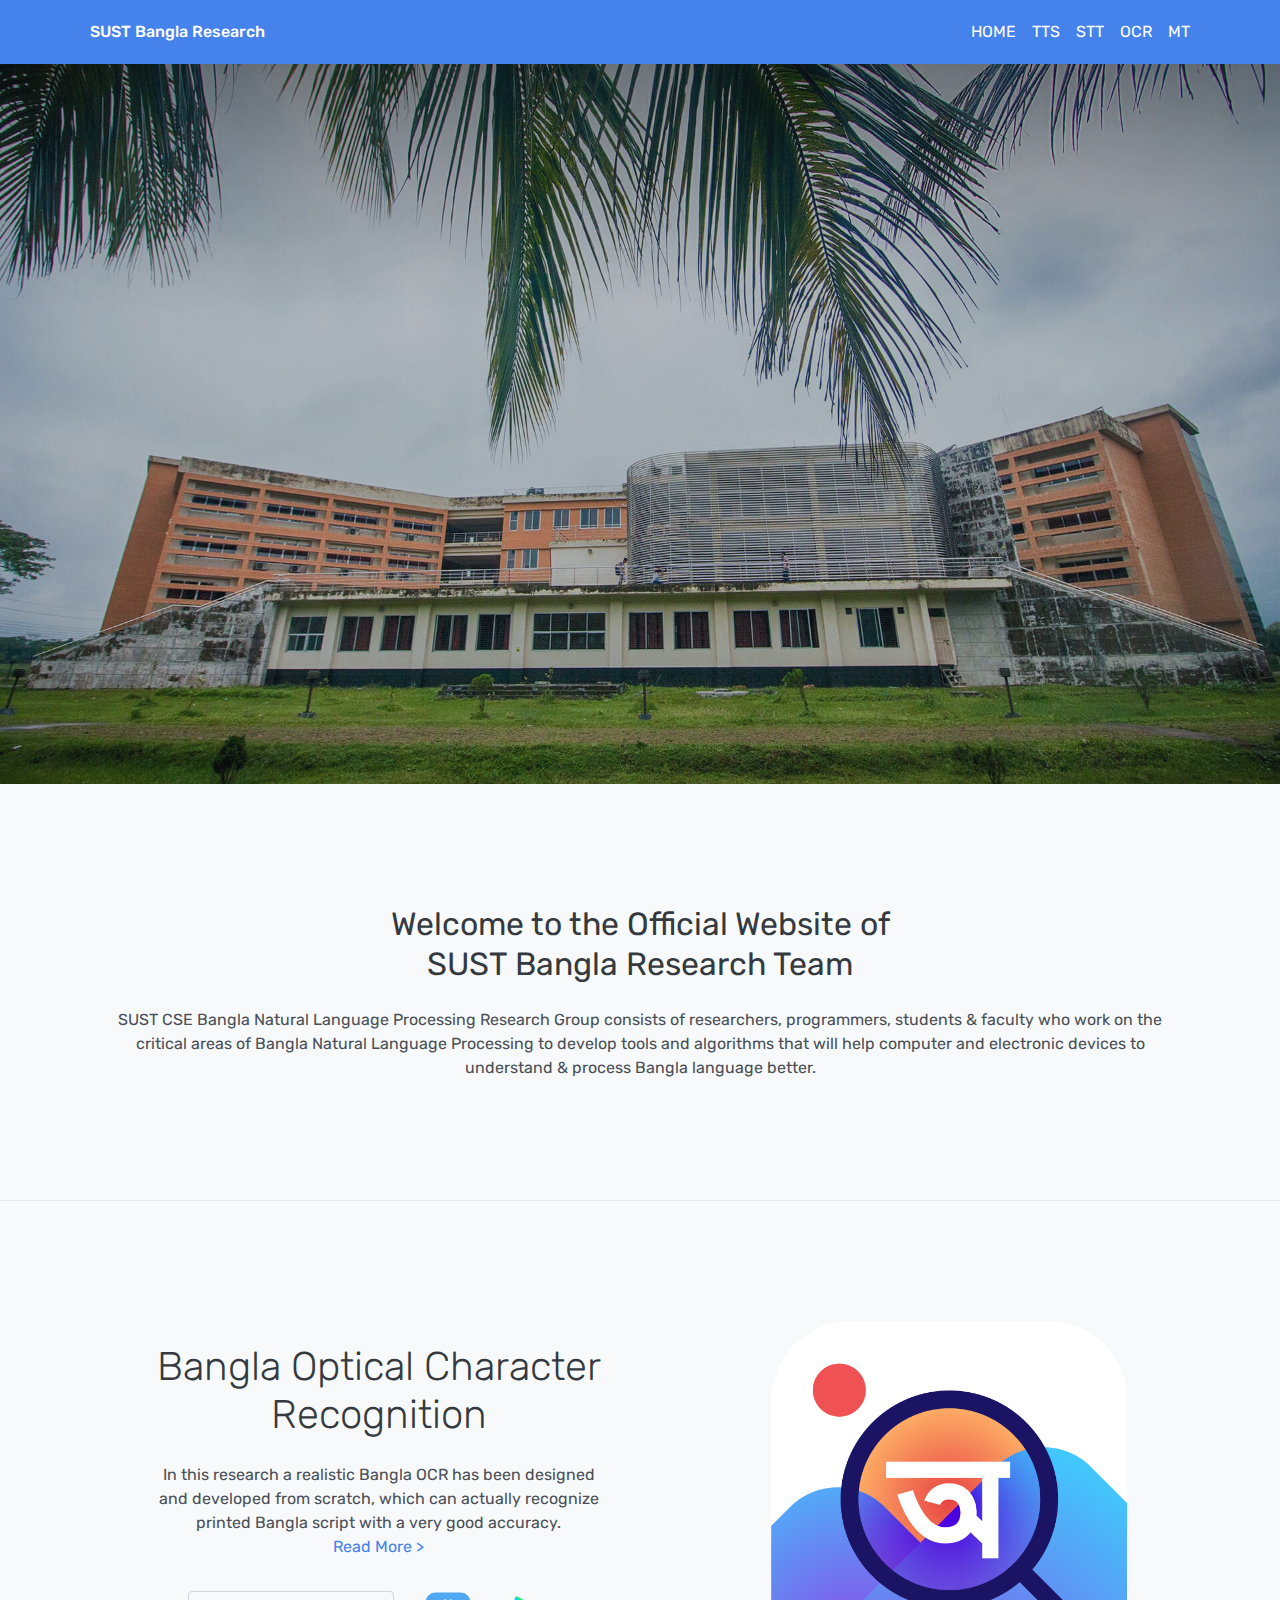
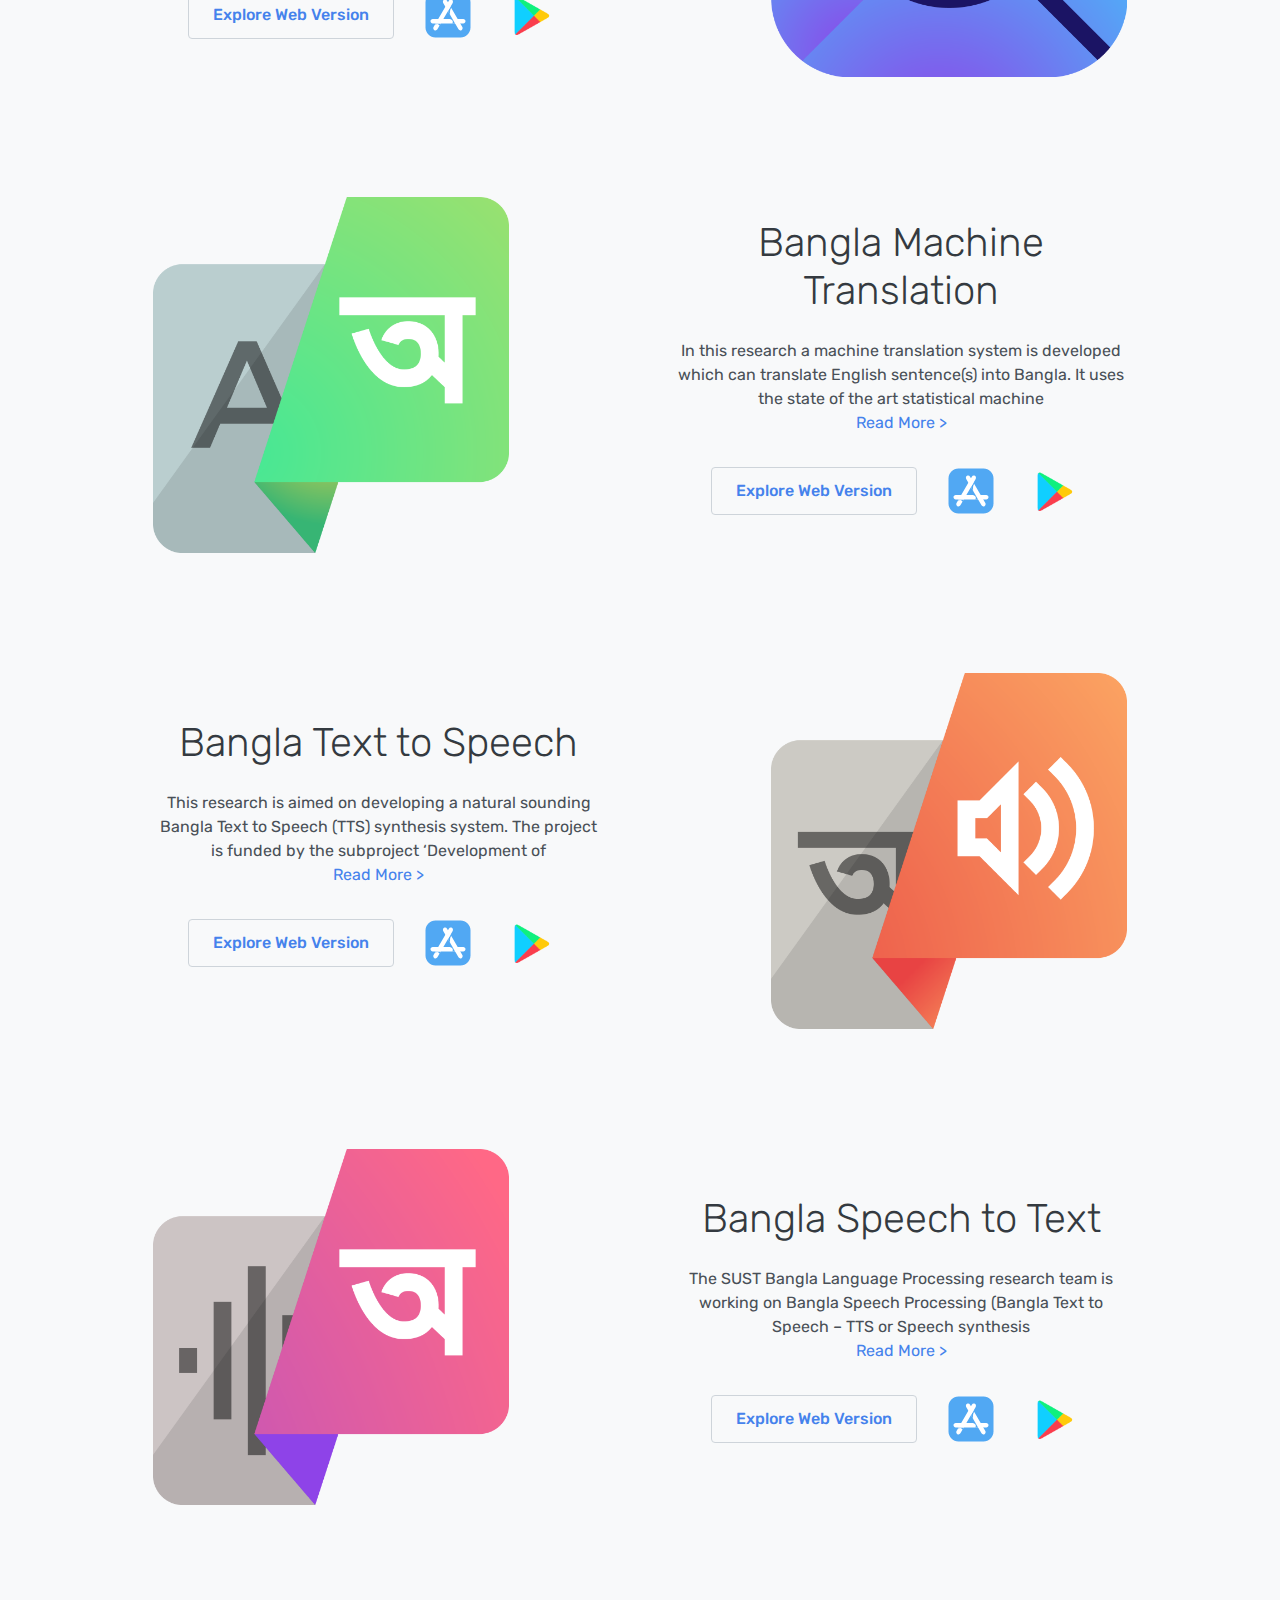
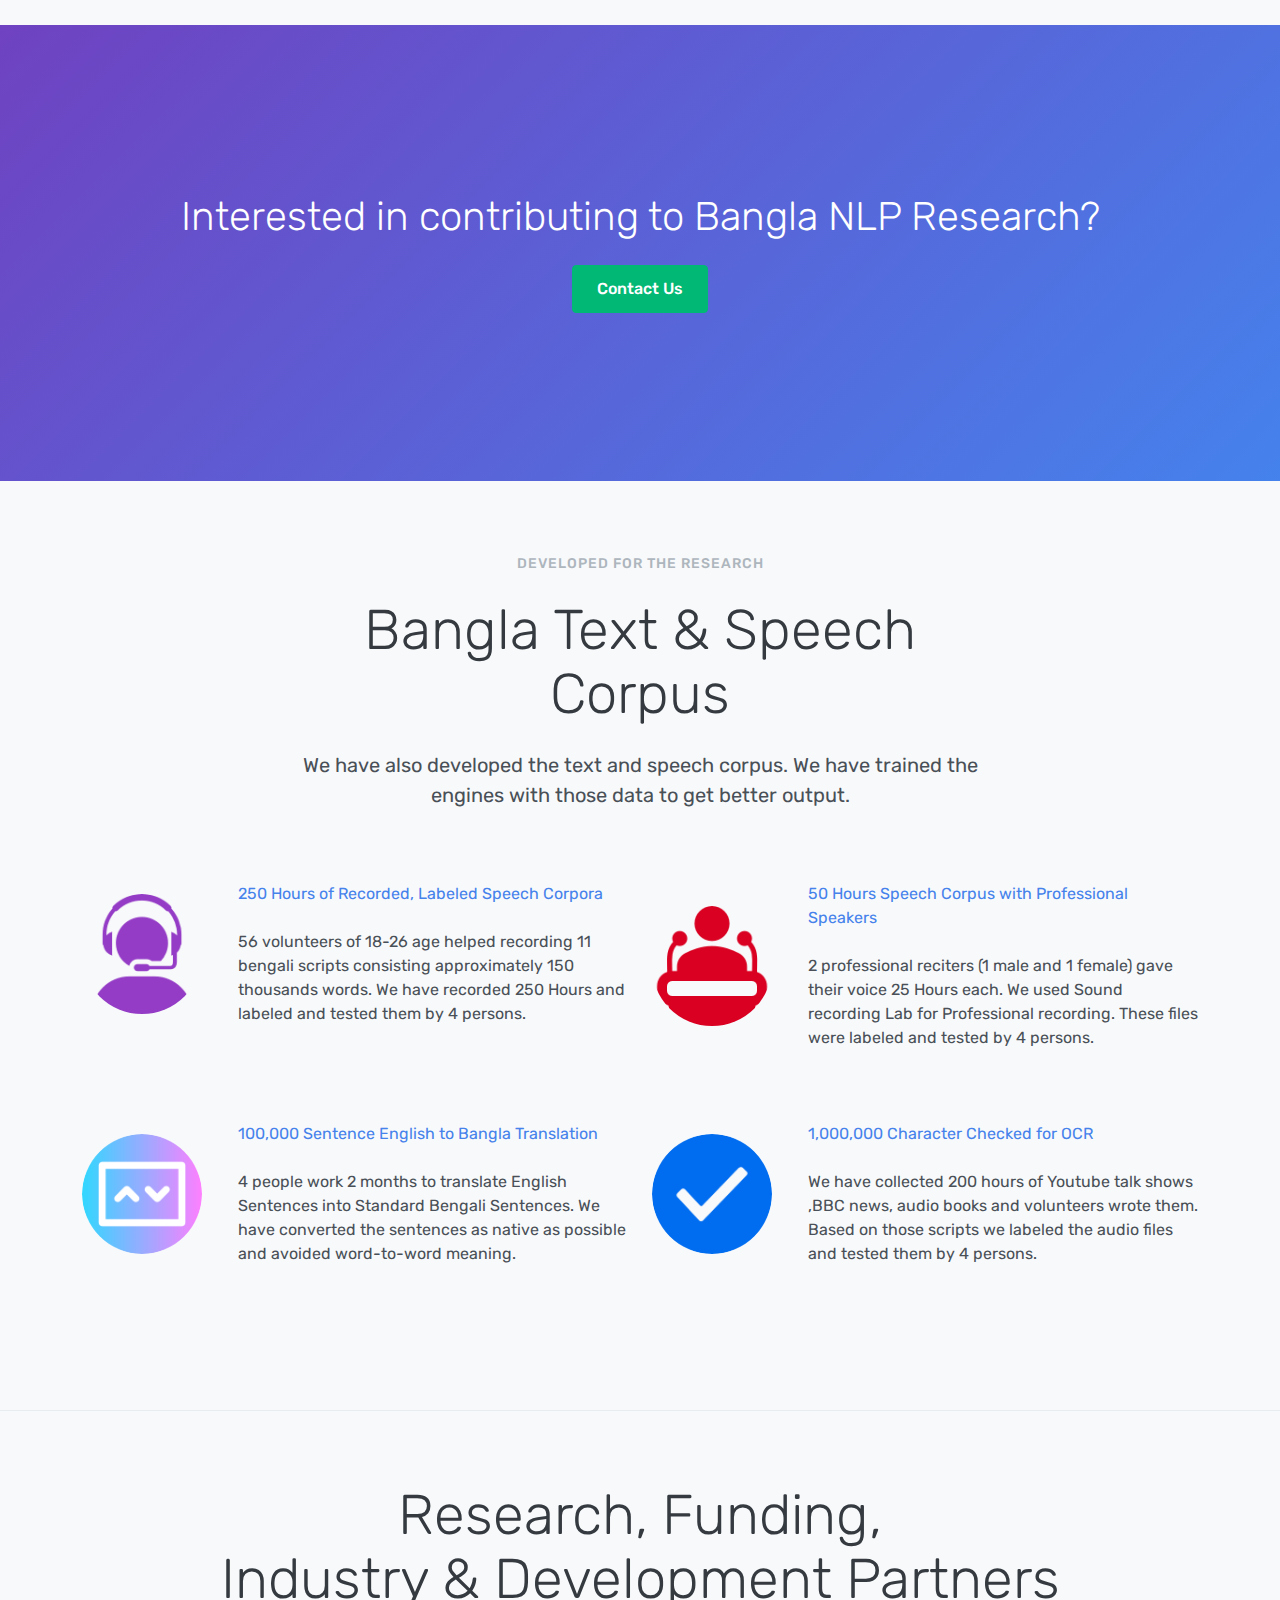
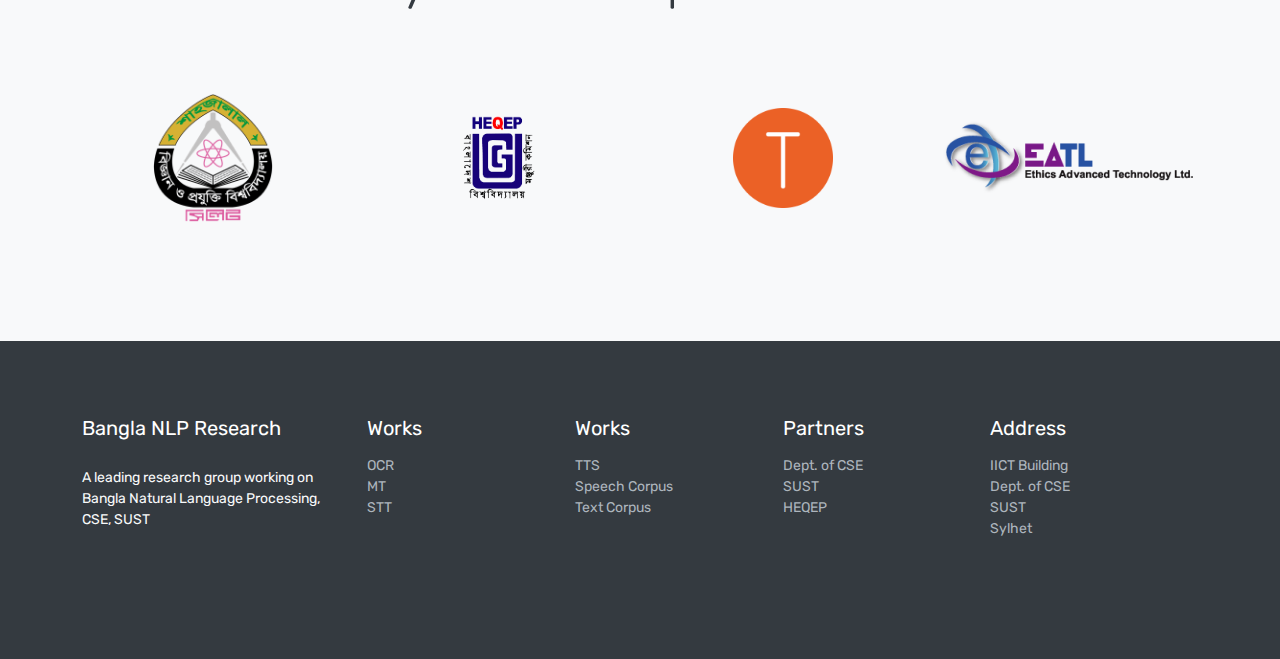
==== index.html @ 3639f6c9 "updated index" ====
<!doctype html>
<html lang="en">

    <head>
        <meta charset="utf-8">
        <title>SUST Bangla Research Team - Official Website</title>
        <meta name="viewport" content="width=device-width, initial-scale=1.0">
        <meta name="description" content="A robust suite of app and landing page templates by Medium Rare">
        <link href="https://fonts.googleapis.com/css?family=Rubik:300,400,400i,500" rel="stylesheet">
        <link href="assets/css/socicon.css" rel="stylesheet" type="text/css" media="all" />
        <link href="assets/css/entypo.css" rel="stylesheet" type="text/css" media="all" />
        <link href="assets/css/theme.css" rel="stylesheet" type="text/css" media="all" />
        <link rel="apple-touch-icon" sizes="180x180" href="/apple-touch-icon.png">
        <link rel="apple-touch-icon" sizes="180x180" href="assets/img/favicons/apple-touch-icon.png" />
		<link rel="icon" type="image/png" sizes="32x32" href="assets/img/favicons/favicon-32x32.png" />
		<link rel="icon" type="image/png" sizes="16x16" href="assets/img/favicons/favicon-16x16.png" />
		<link rel="shortcut icon" type="image/x-icon" href="assets/img/favicons/favicon.ico" />
		<link rel="manifest" href="assets/img/favicons/manifest.json" />

    </head>

    <body>

        <div class="nav-container">
            <div class="bg-blue navbar-dark" data-sticky="top">
                <div class="container">
                    <nav class="row navbar navbar-expand-lg align-items-center">
                        <div class="col-12 col-lg-auto order-lg-2 d-flex justify-content-between">
                            <!-- <a class="navbar-brand m-0" href="index.html">
                                <img alt="Wingman" src="assets/img/sust-logo-bangla-research.png" width="70px" />
                            </a> -->
                            <button class="navbar-toggler" type="button" data-toggle="collapse" data-target=".navbar-toggle" aria-controls="navbarNav" aria-expanded="false" aria-label="Toggle navigation">
                                <i class="icon-menu h4"></i>
                            </button>
                        </div>
                        <!--end of col-->
                        <div class="col-12 col-lg order-lg-1">
                            <div class="collapse navbar-collapse navbar-toggle">
                                <ul class="navbar-nav">
                                    <li class="nav-item">
                                        <a href="index.html" class="nav-link font-weight-bold">SUST Bangla Research</a>
                                    </li>
                                 
                            
                                </ul>
                            </div>
                        </div>
                        <!--end of col-->
                        <div class="col-12 col-lg order-lg-3">
                            <div class="collapse navbar-collapse navbar-toggle justify-content-end">

                                <ul class="navbar-nav">
                                    <li class="nav-item">
                                        <a href="#" class="nav-link">HOME</a>
                                    </li>
                                    <li class="nav-item">
                                        <a href="https://tts.sustbanglaresearch.org/" target="_blank" class="nav-link">TTS</a>
                                    </li>
                                    <li class="nav-item">
                                        <a href="http://cse.sust.edu:8000/demos/mob.html" target="_blank" class="nav-link">STT</a>
                                    </li>
                                    <li class="nav-item">
                                        <a href="https://ocr.sustbanglaresearch.org/" target="_blank" class="nav-link">OCR</a>
                                    </li>
                                    <li class="nav-item">
                                        <a href="https://mt.sustbanglaresearch.org/" target="_blank" class="nav-link">MT</a>
                                    </li>
                                </ul>

                            </div>
                        </div>
                        <!--end of col-->
                    </nav>
                    <!--end of row-->
                </div>
                <!--end of container-->
            </div>
        </div>
        <div class="main-container">
            <section class="height-80 bg-dark text-white">
                <img alt="Image" src="assets/img/ict building.jpeg" class="bg-image opacity-70" />
               <!--  <div class="container">
                    <div class="row justify-content-center">
                        <div class="col-12 col-md-8 col-lg-7 text-center">
                            <div class="video-play-icon" data-toggle="modal" data-target="#video-modal">
                                <i class="icon-controller-play"></i>
                            </div>
                            <h1 class="display-3">SUST BANGLA RESEARCH</h1>
                            <span class="lead">
                                A robust suite of styled components, powered by Bootstrap 4.  Take the design of your website or webapp up a notch.
                            </span>
                            <a href="#" class="btn btn-success btn-lg">Get started now</a>
                        </div>
                        <!--end of col-->
                    </div>
                    <!--end of row-->
                </div>
                <!--end of container-->
            </section>
            <!--end of section-->



<section class="space-lg">
            <div class="container">
                    <!--ul class="feature-list feature-list-lg">
                        <li class="row justify-content-around align-items-center">
                            <div class="col-9 col-md-6 col-lg-5">
                                <img alt="Image" src="assets/img/graphic-woman-writing.svg" class="img-fluid rounded" />
                            <--/div>
                            <!--end of col-->
                            <div class="col-12 text-center">
                                <h3 class="h2">Welcome to the Official Website of <br> SUST Bangla Research Team</h3>
                                <p>
                                    SUST CSE Bangla Natural Language Processing Research Group consists of researchers, programmers, students &amp; faculty who work on the critical areas of Bangla Natural Language Processing to develop tools and algorithms that will help computer and electronic devices to understand &amp; process Bangla language better.
                                </p>
                                
                            </div>
                            <!--end of col-->
                        </li>
                    </ul>
</section>
<!--end of section-->


            <section class="space-lg">
                <div class="container">
                    <ul class="feature-list feature-list-xlg">
                        <li class="row align-items-center justify-content-around">
                            <div class="col-12 col-md-4 order-md-2">
                                <img alt="Image" class="img-fluid rounded" src="assets/img/For_Android-1.png"/>
                            </div>
                            <!--end of col-->
                            <div class="col-12 col-md-6 col-lg-5 text-lg-center order-md-1">
                                <h3 class="h1">Bangla Optical Character Recognition</h3>
                                <p>
                                	In this research a realistic Bangla OCR has been designed and developed from scratch, which can
                                    actually recognize printed Bangla script with a very good accuracy. <br>
                                    <a href="./OCR.html">Read More > </a>
                                </p>
                                <ul class="list-inline">
                                    <li class="list-inline-item">
                                        <a href="https://ocr.sustbanglaresearch.org/" target="_blank" class="btn btn-outline-primary btn-lg">Explore Web Version</a>
                                    </li>
                                    <li class="list-inline-item">
                                        <a href="https://itunes.apple.com/us/app/sulikhon-ocr-app-for-bangla/id1450084434" target="_blank"><img alt="Image" src="assets/img/svg-apple-store-a-icon-1.svg" width="50px"/></a>
                                    </li>
                                    <li class="list-inline-item">
                                        <a href="https://play.google.com/store/apps/details?id=com.technext.ocr" target="_blank"><img alt="Image" src="assets/img/google-play- icon.png" width="80px"/></a>
                                    </li>
                                </ul>
                            </div>
                            <!--end of col-->
                        </li>
                        <!--end of row-->

                        <li class="row align-items-center justify-content-around">
                            <div class="col-12 col-md-4 order-1">
                                <img alt="Image" class="img-fluid rounded" src="assets/img/For_Android_iOS-2.png"/>
                            </div>
                            <!--end of col-->
                            <div class="col-12 col-md-6 col-lg-5 text-lg-center order-2">
                                <!-- <i class="icon-images text-red display-3"></i> -->
                                <h3 class="h1">Bangla Machine Translation</h3>
                                <p>
                                  In this research a machine translation system is developed which can
                                  translate English sentence(s) into Bangla. It uses the state of the art statistical machine <br> <a href="./MT.html">Read More > </a>
                                </p>
                                <ul class="list-inline">
                                    <li class="list-inline-item">
                                        <a href="https://mt.sustbanglaresearch.org/" target="_blank" class="btn btn-outline-primary btn-lg">Explore Web Version</a>
                                    </li>
                                    <li class="list-inline-item">
                                        <a href="https://itunes.apple.com/us/app/suvashantor-bangla-translation/id1450198638" target="_blank"><img alt="Image" src="assets/img/svg-apple-store-a-icon-1.svg" width="50px"/></a>
                                    </li>
                                    <li class="list-inline-item">
                                        <a href="https://play.google.com/store/apps/details?id=com.technext.mt" target="_blank"><img alt="Image" src="assets/img/google-play- icon.png" width="80px"/></a>
                                    </li>
                                </ul>
                            </div>
                            <!--end of col-->
                        </li>
                        <!--end of row-->

                        <li class="row align-items-center justify-content-around">
                            <div class="col-12 col-md-4 order-md-2">
                                <img alt="Image" class="img-fluid rounded" src="assets/img/For_Android_iOS-4.png"/>
                            </div>
                            <!--end of col-->
                            <div class="col-12 col-md-6 col-lg-5 text-lg-center order-md-1">
                                <!-- <i class="icon-drop text-purple display-3"></i> -->
                                <h3 class="h1">Bangla Text to Speech</h3>
                                <p>
                                	This research is aimed on developing a natural sounding Bangla Text to Speech (TTS) synthesis system. The project is funded by the subproject ‘Development of  <br> 
                                	<a href="./TTS.html">Read More > </a>
                                <ul class="list-inline">
                                    <li class="list-inline-item">
                                        <a href="https://tts.sustbanglaresearch.org/" target="_blank" class="btn btn-outline-primary btn-lg">Explore Web Version</a>
                                    </li>
                                    <li class="list-inline-item">    
                                        <a href="https://itunes.apple.com/us/app/subochon-bangla-text-to-speech/id1450204760" target="_blank"><img alt="Image" src="assets/img/svg-apple-store-a-icon-1.svg" width="50px"/></a>
                                    </li>
                                    <li class="list-inline-item">
                                        <a href="https://play.google.com/store/apps/details?id=com.technext.tts" target="_blank"><img alt="Image" src="assets/img/google-play- icon.png" width="80px"/></a>
                                    </li>
                                </ul>
                            </div>
                            <!--end of col-->
                        </li>
                        <!--end of row-->
                        
                        <li class="row align-items-center justify-content-around">
                            <div class="col-12 col-md-4 order-1">
                                <img alt="Image" class="img-fluid rounded" src="assets/img/For_Android_iOS-3.png"/>
                            </div>
                            <!--end of col-->
                            <div class="col-12 col-md-6 col-lg-5 text-lg-center order-2">
                               <!--  <i class="icon-images text-red display-3"></i> -->
                                <h3 class="h1">Bangla Speech to Text</h3>
                                <p>
                                	The SUST Bangla Language Processing research team is working on Bangla Speech Processing (Bangla
                                	Text to Speech – TTS or Speech synthesis <br> 
                                	<a href="./STT.html">Read More > </a>
                                
                                <ul class="list-inline">
                                    <li class="list-inline-item">
                                        <a href="http://cse.sust.edu:8000/demos/mob.html" target="_blank" class="btn btn-outline-primary btn-lg">Explore Web Version</a>
                                    </li>
                                    <li class="list-inline-item">
                                        <a href="#" target="_blank"><img alt="Image" src="assets/img/svg-apple-store-a-icon-1.svg" width="50px"/></a>
                                    </li>
                                    <li class="list-inline-item">
                                        <a href="#" target="_blank"><img alt="Image" src="assets/img/google-play- icon.png" width="80px"/></a>
                                    </li>
                                </ul>
                            </div>
                            <!--end of col-->
                        </li>
                        <!--end of row-->
                    </ul>
                </div>
                <!--end of container-->
            </section>
            <!--end of section-->
            <section class="space-xlg bg-gradient text-white">
                <div class="container">
                    <div class="row text-center">
                        <div class="col">
                            <h3 class="h1">Interested in contributing to Bangla NLP Research?</h3>
                            <a href="https://themes.getbootstrap.com/product/wingman-landing-page-app-template" target="_blank" class="btn btn-lg btn-success">Contact Us</a>
                        </div>
                        <!--end of col-->
                    </div>
                    <!--end of row-->
                </div>
                <!--end of container-->
            </section>
            <!--end of section-->
            <section>
                <div class="container">
                    <div class="row justify-content-center text-center section-intro">
                        <div class="col-12 col-md-9 col-lg-8">
                            <span class="title-decorative">Developed for the research</span>
                            <h2 class="display-4">Bangla Text &amp; Speech Corpus</h2>
                            <span class="lead">We have also developed the text and speech corpus.  We have trained the engines with those data to get better output.</span>

                        </div>
                        <!--end of col-->
                    </div>
                    <!--end of row-->
                    <ul class="row feature-list feature-list-lg">
                        <li class="col-12 col-md-6">
                            <div class="media align-items-center">
                                <a href="#">
                                    <img alt="Image" class="avatar avatar-lg mr-4" src="assets/img/support.png"/>
                                </a>
                                <div class="media-body">
                                    <a href="#">250 Hours of Recorded, Labeled Speech Corpora</a>
                                    <p class="mt-3">
                                        56 volunteers of 18-26 age helped recording 11 bengali scripts consisting approximately 150 thousands words. We have recorded 250 Hours and labeled and tested them by 4 persons.
                                    </p>
                                </div>
                            </div>
                        </li>
                        <!--end of col-->
                        <li class="col-12 col-md-6">
                            <div class="media align-items-center">
                                <a href="#">
                                    <img alt="Image" class="avatar avatar-lg mr-4" src="assets/img/lecture.png"/>
                                </a>
                                <div class="media-body">
                                    <a href="#">50 Hours Speech Corpus with Professional Speakers </a>
                                    <p class="mt-3">
                                        2 professional reciters (1 male and 1 female) gave their voice 25 Hours each. We used Sound recording Lab for Professional recording. These files were labeled and tested by 4 persons.
                                    </p>
                                </div>
                            </div>
                        </li>
                        <!--end of col-->
                        <li class="col-12 col-md-6">
                            <div class="media align-items-center">
                                <a href="#">
                                    <img alt="Image" class="avatar avatar-lg mr-4" src="assets/img/translation.png"/>
                                </a>
                                <div class="media-body">
                                    <a href="#">100,000 Sentence English to Bangla Translation</a>
                                    <p class="mt-3">
                                        4 people work 2 months to translate English Sentences into Standard Bengali Sentences. We have converted the sentences as native as possible and avoided word-to-word meaning.
                                    </p>
                                </div>
                            </div>
                        </li>
                        <!--end of col-->
                        <li class="col-12 col-md-6">
                            <div class="media align-items-center">
                                <a href="#">
                                    <img alt="Image" class="avatar avatar-lg mr-4" src="assets/img/checked.png"/>
                                </a>
                                <div class="media-body">
                                    <a href="#">1,000,000 Character Checked for OCR</a>
                                    <p class="mt-3">
                                        We have collected 200 hours of Youtube talk shows ,BBC news, audio books and volunteers wrote them. Based on those scripts we labeled the audio files and tested them by 4 persons.
                                    </p>
                                </div>
                            </div>
                        </li>
                        <!--end of col-->
                    </ul>
                    <!--end of row-->
                   
                    <!--end of row-->
                </div>
                <!--end of container-->
            </section>
            <!--end of section-->
            <section>
                
      <div class="container">
        <div class="col-lg-12 col-md-12 text-center">
                            <h2 class="display-4">Research, Funding,<br/> Industry &amp; Development Partners</h2>
                            
        </div>
                            
                            <div class="row mt-5">
          <div class="col-6 col-sm-4 col-lg-3 mb-4">
            <div class="background-10 radius-secondary d-flex align-items-center justify-content-center p-3" style="height: 150px;"><a href="https://www.sust.edu/" target="_blank" ><img src="./assets/img/sust-logo.png" alt="brand logo" width="120"></div></a>
          </div>
          <div class="col-6 col-sm-4 col-lg-3 mb-4">
            <div class="background-10 radius-secondary d-flex align-items-center justify-content-center p-3" style="height: 150px;"><a href="http://www.heqep-ugc.gov.bd/" target="_blank" ><img src="./assets/img/HEQEPLogo.png" alt="brand logo" width="180"></div></a>
          </div>
          <div class="col-6 col-sm-4 col-lg-3 mb-4">
            <div class="background-10 radius-secondary d-flex align-items-center justify-content-center p-3" style="height: 150px;"><a href="https://technext.it/" target="_blank"><img src="./assets/img/technext-logo.png" alt="brand logo" width="100"></div></a></a>
          </div>
          <div class="col-6 col-sm-4 col-lg-3 mb-4">
            <div class="background-10 radius-secondary d-flex align-items-center justify-content-center p-3" style="height: 150px;"><a href="https://www.eatlbd.com/
            " target="_blank" ><img src="./assets/img/eatl.png" alt="brand logo" width="250"></div></a>
          </div>
                        </div>
                        <!--end of col-->
                    </div>
                    <!--end of row-->
                </div>
                <!--end of container-->
            </section>
            <!--end of section-->
            <footer class="bg-gray text-light footer-long">
                <div class="container">
                    <div class="row">
                        <div class="col-lg-3">
                            <h5>Bangla NLP Research </h5>
                            <p class="mt-3 pr-lg-6 color-6">A leading research group working on Bangla Natural Language Processing, CSE, SUST</p>
                        </div>
                        <!--end of col-->
                        <div class="col-12 col-md-9">
                            
                            <div class="row no-gutters">

                                <div class="col-6 col-lg-3">
                                    <h5>Works</h5>
                                    <ul class="list-unstyled">
                                        <li>
                                            <a href="https://ocr.sustbanglaresearch.org/" target="_blank">OCR</a>
                                        </li>
                                        <li>
                                            <a href="https://mt.sustbanglaresearch.org/" target="_blank">MT</a>
                                        </li>
                                        <li>
                                            <a href="http://cse.sust.edu:8000/demos/mob.html" target="_blank">STT</a>
                                        </li>
                                        
                                    </ul>
                                </div>
                                <!--end of col-->

                                <div class="col-6 col-lg-3">
                                    <h5>Works</h5>
                                    <ul class="list-unstyled">
                                        <li>
                                            <a href="https://tts.sustbanglaresearch.org/" target="_blank">TTS</a>
                                        </li>
                                        <li>
                                            <a href="#">Speech Corpus</a>
                                        </li>
                                        <li>
                                            <a href="#">Text Corpus</a>
                                        </li>
                                        
                                    </ul>
                                </div>
                                <!--end of col-->

                                <div class="col-6 col-lg-3">
                                    <h5>Partners</h5>
                                    <ul class="list-unstyled">
                                        <li>
                                            <a href="https://www.sust.edu/d/cse" target="_blank" >Dept. of CSE</a>
                                        </li>
                                        <li>
                                            <a href="https://www.sust.edu/" target="_blank" >SUST</a>
                                        </li>
                                        <li>
                                            <a href="http://www.heqep-ugc.gov.bd/" target="_blank" >HEQEP</a>
                                        </li>
                                    </ul>
                                </div>
                                <!--end of col-->

                                <div class="col-6 col-lg-3">
                                    <h5>Address</h5>
                                    <ul class="list-unstyled">
                                        <li>
                                            <a href="#">IICT Building</a>
                                        </li>
                                        <li>
                                            <a href="#">Dept. of CSE</a>
                                        </li>
                                        <li>
                                            <a href="#">SUST</a>
                                        </li>
                                        <li>
                                            <a href="#">Sylhet</a>
                                        </li>
                                    </ul>



                                </div>
                                <!--end of col-->
                        
                                    
                                </div>
                            </div>
                            <!--end of row-->
                        </div>
                        <!--end of col-->
                    </div>
                    <!--end of row-->
                </div>
                <!--end of container-->
            </footer>
        </div>

        


        <script type="text/javascript" src="assets/js/jquery.min.js"></script>
        <script type="text/javascript" src="assets/js/popper.min.js"></script>
        <script type="text/javascript" src="assets/js/jquery.smartWizard.min.js"></script>
        <script type="text/javascript" src="assets/js/flickity.pkgd.min.js"></script>
        <script type="text/javascript" src="assets/js/scrollMonitor.js"></script>
        <script type="text/javascript" src="assets/js/smooth-scroll.polyfills.js"></script>
        <script type="text/javascript" src="assets/js/prism.js"></script>
        <script type="text/javascript" src="assets/js/zoom.min.js"></script>
        <script type="text/javascript" src="assets/js/bootstrap.js"></script>
        <script type="text/javascript" src="assets/js/theme.js"></script>

    </body>

</html>
---- assets/css/socicon.css ----
@font-face {
  font-family: 'Socicon';
  src:  url('../fonts/socicon.eot?a93r5t');
  src:  url('../fonts/socicon.eot?a93r5t#iefix') format('embedded-opentype'),
    url('../fonts/socicon.ttf?a93r5t') format('truetype'),
    url('../fonts/socicon.woff?a93r5t') format('woff'),
    url('../fonts/socicon.svg?a93r5t#Socicon') format('svg');
  font-weight: normal;
  font-style: normal;
}

[class^="socicon-"], [class*=" socicon-"] {
  /* use !important to prevent issues with browser extensions that change fonts */
  font-family: 'Socicon' !important;
  speak: none;
  font-style: normal;
  font-weight: normal;
  font-variant: normal;
  text-transform: none;
  line-height: 1;

  /* Better Font Rendering =========== */
  -webkit-font-smoothing: antialiased;
  -moz-osx-font-smoothing: grayscale;
}

.socicon-gamewisp:before {
  content: "\e905";
}
.socicon-bloglovin:before {
  content: "\e904";
}
.socicon-tunein:before {
  content: "\e903";
}
.socicon-gamejolt:before {
  content: "\e901";
}
.socicon-trello:before {
  content: "\e902";
}
.socicon-spreadshirt:before {
  content: "\e900";
}
.socicon-500px:before {
  content: "\e000";
}
.socicon-8tracks:before {
  content: "\e001";
}
.socicon-airbnb:before {
  content: "\e002";
}
.socicon-alliance:before {
  content: "\e003";
}
.socicon-amazon:before {
  content: "\e004";
}
.socicon-amplement:before {
  content: "\e005";
}
.socicon-android:before {
  content: "\e006";
}
.socicon-angellist:before {
  content: "\e007";
}
.socicon-apple:before {
  content: "\e008";
}
.socicon-appnet:before {
  content: "\e009";
}
.socicon-baidu:before {
  content: "\e00a";
}
.socicon-bandcamp:before {
  content: "\e00b";
}
.socicon-battlenet:before {
  content: "\e00c";
}
.socicon-beam:before {
  content: "\e00d";
}
.socicon-bebee:before {
  content: "\e00e";
}
.socicon-bebo:before {
  content: "\e00f";
}
.socicon-behance:before {
  content: "\e010";
}
.socicon-blizzard:before {
  content: "\e011";
}
.socicon-blogger:before {
  content: "\e012";
}
.socicon-buffer:before {
  content: "\e013";
}
.socicon-chrome:before {
  content: "\e014";
}
.socicon-coderwall:before {
  content: "\e015";
}
.socicon-curse:before {
  content: "\e016";
}
.socicon-dailymotion:before {
  content: "\e017";
}
.socicon-deezer:before {
  content: "\e018";
}
.socicon-delicious:before {
  content: "\e019";
}
.socicon-deviantart:before {
  content: "\e01a";
}
.socicon-diablo:before {
  content: "\e01b";
}
.socicon-digg:before {
  content: "\e01c";
}
.socicon-discord:before {
  content: "\e01d";
}
.socicon-disqus:before {
  content: "\e01e";
}
.socicon-douban:before {
  content: "\e01f";
}
.socicon-draugiem:before {
  content: "\e020";
}
.socicon-dribbble:before {
  content: "\e021";
}
.socicon-drupal:before {
  content: "\e022";
}
.socicon-ebay:before {
  content: "\e023";
}
.socicon-ello:before {
  content: "\e024";
}
.socicon-endomodo:before {
  content: "\e025";
}
.socicon-envato:before {
  content: "\e026";
}
.socicon-etsy:before {
  content: "\e027";
}
.socicon-facebook:before {
  content: "\e028";
}
.socicon-feedburner:before {
  content: "\e029";
}
.socicon-filmweb:before {
  content: "\e02a";
}
.socicon-firefox:before {
  content: "\e02b";
}
.socicon-flattr:before {
  content: "\e02c";
}
.socicon-flickr:before {
  content: "\e02d";
}
.socicon-formulr:before {
  content: "\e02e";
}
.socicon-forrst:before {
  content: "\e02f";
}
.socicon-foursquare:before {
  content: "\e030";
}
.socicon-friendfeed:before {
  content: "\e031";
}
.socicon-github:before {
  content: "\e032";
}
.socicon-goodreads:before {
  content: "\e033";
}
.socicon-google:before {
  content: "\e034";
}
.socicon-googlescholar:before {
  content: "\e035";
}
.socicon-googlegroups:before {
  content: "\e036";
}
.socicon-googlephotos:before {
  content: "\e037";
}
.socicon-googleplus:before {
  content: "\e038";
}
.socicon-grooveshark:before {
  content: "\e039";
}
.socicon-hackerrank:before {
  content: "\e03a";
}
.socicon-hearthstone:before {
  content: "\e03b";
}
.socicon-hellocoton:before {
  content: "\e03c";
}
.socicon-heroes:before {
  content: "\e03d";
}
.socicon-hitbox:before {
  content: "\e03e";
}
.socicon-horde:before {
  content: "\e03f";
}
.socicon-houzz:before {
  content: "\e040";
}
.socicon-icq:before {
  content: "\e041";
}
.socicon-identica:before {
  content: "\e042";
}
.socicon-imdb:before {
  content: "\e043";
}
.socicon-instagram:before {
  content: "\e044";
}
.socicon-issuu:before {
  content: "\e045";
}
.socicon-istock:before {
  content: "\e046";
}
.socicon-itunes:before {
  content: "\e047";
}
.socicon-keybase:before {
  content: "\e048";
}
.socicon-lanyrd:before {
  content: "\e049";
}
.socicon-lastfm:before {
  content: "\e04a";
}
.socicon-line:before {
  content: "\e04b";
}
.socicon-linkedin:before {
  content: "\e04c";
}
.socicon-livejournal:before {
  content: "\e04d";
}
.socicon-lyft:before {
  content: "\e04e";
}
.socicon-macos:before {
  content: "\e04f";
}
.socicon-mail:before {
  content: "\e050";
}
.socicon-medium:before {
  content: "\e051";
}
.socicon-meetup:before {
  content: "\e052";
}
.socicon-mixcloud:before {
  content: "\e053";
}
.socicon-modelmayhem:before {
  content: "\e054";
}
.socicon-mumble:before {
  content: "\e055";
}
.socicon-myspace:before {
  content: "\e056";
}
.socicon-newsvine:before {
  content: "\e057";
}
.socicon-nintendo:before {
  content: "\e058";
}
.socicon-npm:before {
  content: "\e059";
}
.socicon-odnoklassniki:before {
  content: "\e05a";
}
.socicon-openid:before {
  content: "\e05b";
}
.socicon-opera:before {
  content: "\e05c";
}
.socicon-outlook:before {
  content: "\e05d";
}
.socicon-overwatch:before {
  content: "\e05e";
}
.socicon-patreon:before {
  content: "\e05f";
}
.socicon-paypal:before {
  content: "\e060";
}
.socicon-periscope:before {
  content: "\e061";
}
.socicon-persona:before {
  content: "\e062";
}
.socicon-pinterest:before {
  content: "\e063";
}
.socicon-play:before {
  content: "\e064";
}
.socicon-player:before {
  content: "\e065";
}
.socicon-playstation:before {
  content: "\e066";
}
.socicon-pocket:before {
  content: "\e067";
}
.socicon-qq:before {
  content: "\e068";
}
.socicon-quora:before {
  content: "\e069";
}
.socicon-raidcall:before {
  content: "\e06a";
}
.socicon-ravelry:before {
  content: "\e06b";
}
.socicon-reddit:before {
  content: "\e06c";
}
.socicon-renren:before {
  content: "\e06d";
}
.socicon-researchgate:before {
  content: "\e06e";
}
.socicon-residentadvisor:before {
  content: "\e06f";
}
.socicon-reverbnation:before {
  content: "\e070";
}
.socicon-rss:before {
  content: "\e071";
}
.socicon-sharethis:before {
  content: "\e072";
}
.socicon-skype:before {
  content: "\e073";
}
.socicon-slideshare:before {
  content: "\e074";
}
.socicon-smugmug:before {
  content: "\e075";
}
.socicon-snapchat:before {
  content: "\e076";
}
.socicon-songkick:before {
  content: "\e077";
}
.socicon-soundcloud:before {
  content: "\e078";
}
.socicon-spotify:before {
  content: "\e079";
}
.socicon-stackexchange:before {
  content: "\e07a";
}
.socicon-stackoverflow:before {
  content: "\e07b";
}
.socicon-starcraft:before {
  content: "\e07c";
}
.socicon-stayfriends:before {
  content: "\e07d";
}
.socicon-steam:before {
  content: "\e07e";
}
.socicon-storehouse:before {
  content: "\e07f";
}
.socicon-strava:before {
  content: "\e080";
}
.socicon-streamjar:before {
  content: "\e081";
}
.socicon-stumbleupon:before {
  content: "\e082";
}
.socicon-swarm:before {
  content: "\e083";
}
.socicon-teamspeak:before {
  content: "\e084";
}
.socicon-teamviewer:before {
  content: "\e085";
}
.socicon-technorati:before {
  content: "\e086";
}
.socicon-telegram:before {
  content: "\e087";
}
.socicon-tripadvisor:before {
  content: "\e088";
}
.socicon-tripit:before {
  content: "\e089";
}
.socicon-triplej:before {
  content: "\e08a";
}
.socicon-tumblr:before {
  content: "\e08b";
}
.socicon-twitch:before {
  content: "\e08c";
}
.socicon-twitter:before {
  content: "\e08d";
}
.socicon-uber:before {
  content: "\e08e";
}
.socicon-ventrilo:before {
  content: "\e08f";
}
.socicon-viadeo:before {
  content: "\e090";
}
.socicon-viber:before {
  content: "\e091";
}
.socicon-viewbug:before {
  content: "\e092";
}
.socicon-vimeo:before {
  content: "\e093";
}
.socicon-vine:before {
  content: "\e094";
}
.socicon-vkontakte:before {
  content: "\e095";
}
.socicon-warcraft:before {
  content: "\e096";
}
.socicon-wechat:before {
  content: "\e097";
}
.socicon-weibo:before {
  content: "\e098";
}
.socicon-whatsapp:before {
  content: "\e099";
}
.socicon-wikipedia:before {
  content: "\e09a";
}
.socicon-windows:before {
  content: "\e09b";
}
.socicon-wordpress:before {
  content: "\e09c";
}
.socicon-wykop:before {
  content: "\e09d";
}
.socicon-xbox:before {
  content: "\e09e";
}
.socicon-xing:before {
  content: "\e09f";
}
.socicon-yahoo:before {
  content: "\e0a0";
}
.socicon-yammer:before {
  content: "\e0a1";
}
.socicon-yandex:before {
  content: "\e0a2";
}
.socicon-yelp:before {
  content: "\e0a3";
}
.socicon-younow:before {
  content: "\e0a4";
}
.socicon-youtube:before {
  content: "\e0a5";
}
.socicon-zapier:before {
  content: "\e0a6";
}
.socicon-zerply:before {
  content: "\e0a7";
}
.socicon-zomato:before {
  content: "\e0a8";
}
.socicon-zynga:before {
  content: "\e0a9";
}
---- assets/css/entypo.css ----
@font-face {
  font-family: 'entypo';
  src: url('../fonts/entypo.eot?79395234');
  src: url('../fonts/entypo.eot?79395234#iefix') format('embedded-opentype'),
       url('../fonts/entypo.woff2?79395234') format('woff2'),
       url('../fonts/entypo.woff?79395234') format('woff'),
       url('../fonts/entypo.ttf?79395234') format('truetype'),
       url('../fonts/entypo.svg?79395234#entypo') format('svg');
  font-weight: normal;
  font-style: normal;
}
/* Chrome hack: SVG is rendered more smooth in Windozze. 100% magic, uncomment if you need it. */
/* Note, that will break hinting! In other OS-es font will be not as sharp as it could be */
/*
@media screen and (-webkit-min-device-pixel-ratio:0) {
  @font-face {
    font-family: 'entypo';
    src: url('../font/entypo.svg?79395234#entypo') format('svg');
  }
}
*/
 
 [class^="icon-"]:before, [class*=" icon-"]:before {
  font-family: "entypo";
  font-style: normal;
  font-weight: normal;
  speak: none;
 
  display: inline-block;
  text-decoration: inherit;
  width: 1em;
  /*margin-right: .2em;*/
  text-align: center;
  /* opacity: .8; */
 
  /* For safety - reset parent styles, that can break glyph codes*/
  font-variant: normal;
  text-transform: none;
 
  /* fix buttons height, for twitter bootstrap */
  line-height: 1em;
 
  /* Animation center compensation - margins should be symmetric */
  /* remove if not needed */
  /*margin-left: .2em;*/
 
  /* you can be more comfortable with increased icons size */
  /* font-size: 120%; */
 
  /* Font smoothing. That was taken from TWBS */
  -webkit-font-smoothing: antialiased;
  -moz-osx-font-smoothing: grayscale;
 
  /* Uncomment for 3D effect */
  /* text-shadow: 1px 1px 1px rgba(127, 127, 127, 0.3); */
}
 
.icon-add-to-list:before { content: '\e800'; } /* '' */
.icon-add-user:before { content: '\e801'; } /* '' */
.icon-address:before { content: '\e802'; } /* '' */
.icon-adjust:before { content: '\e803'; } /* '' */
.icon-air:before { content: '\e804'; } /* '' */
.icon-aircraft-landing:before { content: '\e805'; } /* '' */
.icon-aircraft-take-off:before { content: '\e806'; } /* '' */
.icon-aircraft:before { content: '\e807'; } /* '' */
.icon-align-bottom:before { content: '\e808'; } /* '' */
.icon-align-horizontal-middle:before { content: '\e809'; } /* '' */
.icon-align-left:before { content: '\e80a'; } /* '' */
.icon-align-right:before { content: '\e80b'; } /* '' */
.icon-align-top:before { content: '\e80c'; } /* '' */
.icon-align-vertical-middle:before { content: '\e80d'; } /* '' */
.icon-archive:before { content: '\e80e'; } /* '' */
.icon-area-graph:before { content: '\e80f'; } /* '' */
.icon-arrow-bold-down:before { content: '\e810'; } /* '' */
.icon-arrow-bold-left:before { content: '\e811'; } /* '' */
.icon-arrow-bold-right:before { content: '\e812'; } /* '' */
.icon-arrow-bold-up:before { content: '\e813'; } /* '' */
.icon-arrow-down:before { content: '\e814'; } /* '' */
.icon-arrow-left:before { content: '\e815'; } /* '' */
.icon-arrow-long-down:before { content: '\e816'; } /* '' */
.icon-arrow-long-left:before { content: '\e817'; } /* '' */
.icon-arrow-long-right:before { content: '\e818'; } /* '' */
.icon-arrow-long-up:before { content: '\e819'; } /* '' */
.icon-arrow-right:before { content: '\e81a'; } /* '' */
.icon-arrow-up:before { content: '\e81b'; } /* '' */
.icon-arrow-with-circle-down:before { content: '\e81c'; } /* '' */
.icon-arrow-with-circle-left:before { content: '\e81d'; } /* '' */
.icon-arrow-with-circle-right:before { content: '\e81e'; } /* '' */
.icon-arrow-with-circle-up:before { content: '\e81f'; } /* '' */
.icon-attachment:before { content: '\e820'; } /* '' */
.icon-awareness-ribbon:before { content: '\e821'; } /* '' */
.icon-back-in-time:before { content: '\e822'; } /* '' */
.icon-back:before { content: '\e823'; } /* '' */
.icon-bar-graph:before { content: '\e824'; } /* '' */
.icon-battery:before { content: '\e825'; } /* '' */
.icon-beamed-note:before { content: '\e826'; } /* '' */
.icon-bell:before { content: '\e827'; } /* '' */
.icon-blackboard:before { content: '\e828'; } /* '' */
.icon-block:before { content: '\e829'; } /* '' */
.icon-book:before { content: '\e82a'; } /* '' */
.icon-bookmark:before { content: '\e82b'; } /* '' */
.icon-bookmarks:before { content: '\e82c'; } /* '' */
.icon-bowl:before { content: '\e82d'; } /* '' */
.icon-box:before { content: '\e82e'; } /* '' */
.icon-briefcase:before { content: '\e82f'; } /* '' */
.icon-browser:before { content: '\e830'; } /* '' */
.icon-brush:before { content: '\e831'; } /* '' */
.icon-bucket:before { content: '\e832'; } /* '' */
.icon-bug:before { content: '\e833'; } /* '' */
.icon-cake:before { content: '\e834'; } /* '' */
.icon-calculator:before { content: '\e835'; } /* '' */
.icon-calendar:before { content: '\e836'; } /* '' */
.icon-camera:before { content: '\e837'; } /* '' */
.icon-ccw:before { content: '\e838'; } /* '' */
.icon-chat:before { content: '\e839'; } /* '' */
.icon-check:before { content: '\e83a'; } /* '' */
.icon-chevron-down:before { content: '\e83b'; } /* '' */
.icon-chevron-left:before { content: '\e83c'; } /* '' */
.icon-chevron-right:before { content: '\e83d'; } /* '' */
.icon-chevron-small-down:before { content: '\e83e'; } /* '' */
.icon-chevron-small-left:before { content: '\e83f'; } /* '' */
.icon-chevron-small-right:before { content: '\e840'; } /* '' */
.icon-chevron-small-up:before { content: '\e841'; } /* '' */
.icon-chevron-thin-down:before { content: '\e842'; } /* '' */
.icon-chevron-thin-left:before { content: '\e843'; } /* '' */
.icon-chevron-thin-right:before { content: '\e844'; } /* '' */
.icon-chevron-thin-up:before { content: '\e845'; } /* '' */
.icon-chevron-up:before { content: '\e846'; } /* '' */
.icon-chevron-with-circle-down:before { content: '\e847'; } /* '' */
.icon-chevron-with-circle-left:before { content: '\e848'; } /* '' */
.icon-chevron-with-circle-right:before { content: '\e849'; } /* '' */
.icon-chevron-with-circle-up:before { content: '\e84a'; } /* '' */
.icon-circle-with-cross:before { content: '\e84b'; } /* '' */
.icon-circle-with-minus:before { content: '\e84c'; } /* '' */
.icon-circle-with-plus:before { content: '\e84d'; } /* '' */
.icon-circle:before { content: '\e84e'; } /* '' */
.icon-circular-graph:before { content: '\e84f'; } /* '' */
.icon-clapperboard:before { content: '\e850'; } /* '' */
.icon-classic-computer:before { content: '\e851'; } /* '' */
.icon-clipboard:before { content: '\e852'; } /* '' */
.icon-clock:before { content: '\e853'; } /* '' */
.icon-cloud:before { content: '\e854'; } /* '' */
.icon-code:before { content: '\e855'; } /* '' */
.icon-cog:before { content: '\e856'; } /* '' */
.icon-colours:before { content: '\e857'; } /* '' */
.icon-compass:before { content: '\e858'; } /* '' */
.icon-controller-fast-backward:before { content: '\e859'; } /* '' */
.icon-controller-fast-forward:before { content: '\e85a'; } /* '' */
.icon-controller-jump-to-start:before { content: '\e85b'; } /* '' */
.icon-controller-next:before { content: '\e85c'; } /* '' */
.icon-controller-paus:before { content: '\e85d'; } /* '' */
.icon-controller-play:before { content: '\e85e'; } /* '' */
.icon-controller-record:before { content: '\e85f'; } /* '' */
.icon-controller-stop:before { content: '\e860'; } /* '' */
.icon-controller-volume:before { content: '\e861'; } /* '' */
.icon-copy:before { content: '\e862'; } /* '' */
.icon-creative-commons-attribution:before { content: '\e863'; } /* '' */
.icon-creative-commons-noderivs:before { content: '\e864'; } /* '' */
.icon-creative-commons-noncommercial-eu:before { content: '\e865'; } /* '' */
.icon-creative-commons-noncommercial-us:before { content: '\e866'; } /* '' */
.icon-creative-commons-public-domain:before { content: '\e867'; } /* '' */
.icon-creative-commons-remix:before { content: '\e868'; } /* '' */
.icon-creative-commons-share:before { content: '\e869'; } /* '' */
.icon-creative-commons-sharealike:before { content: '\e86a'; } /* '' */
.icon-creative-commons:before { content: '\e86b'; } /* '' */
.icon-credit-card:before { content: '\e86c'; } /* '' */
.icon-credit:before { content: '\e86d'; } /* '' */
.icon-crop:before { content: '\e86e'; } /* '' */
.icon-cross:before { content: '\e86f'; } /* '' */
.icon-cup:before { content: '\e870'; } /* '' */
.icon-cw:before { content: '\e871'; } /* '' */
.icon-cycle:before { content: '\e872'; } /* '' */
.icon-database:before { content: '\e873'; } /* '' */
.icon-dial-pad:before { content: '\e874'; } /* '' */
.icon-direction:before { content: '\e875'; } /* '' */
.icon-document-landscape:before { content: '\e876'; } /* '' */
.icon-document:before { content: '\e877'; } /* '' */
.icon-documents:before { content: '\e878'; } /* '' */
.icon-dot-single:before { content: '\e879'; } /* '' */
.icon-dots-three-horizontal:before { content: '\e87a'; } /* '' */
.icon-dots-three-vertical:before { content: '\e87b'; } /* '' */
.icon-dots-two-horizontal:before { content: '\e87c'; } /* '' */
.icon-dots-two-vertical:before { content: '\e87d'; } /* '' */
.icon-download:before { content: '\e87e'; } /* '' */
.icon-drink:before { content: '\e87f'; } /* '' */
.icon-drive:before { content: '\e880'; } /* '' */
.icon-drop:before { content: '\e881'; } /* '' */
.icon-edit:before { content: '\e882'; } /* '' */
.icon-email:before { content: '\e883'; } /* '' */
.icon-emoji-flirt:before { content: '\e884'; } /* '' */
.icon-emoji-happy:before { content: '\e885'; } /* '' */
.icon-emoji-neutral:before { content: '\e886'; } /* '' */
.icon-emoji-sad:before { content: '\e887'; } /* '' */
.icon-erase:before { content: '\e888'; } /* '' */
.icon-eraser:before { content: '\e889'; } /* '' */
.icon-export:before { content: '\e88a'; } /* '' */
.icon-eye-with-line:before { content: '\e88b'; } /* '' */
.icon-eye:before { content: '\e88c'; } /* '' */
.icon-feather:before { content: '\e88d'; } /* '' */
.icon-fingerprint:before { content: '\e88e'; } /* '' */
.icon-flag:before { content: '\e88f'; } /* '' */
.icon-flash:before { content: '\e890'; } /* '' */
.icon-flashlight:before { content: '\e891'; } /* '' */
.icon-flat-brush:before { content: '\e892'; } /* '' */
.icon-flow-branch:before { content: '\e893'; } /* '' */
.icon-flow-cascade:before { content: '\e894'; } /* '' */
.icon-flow-line:before { content: '\e895'; } /* '' */
.icon-flow-parallel:before { content: '\e896'; } /* '' */
.icon-flow-tree:before { content: '\e897'; } /* '' */
.icon-flower:before { content: '\e898'; } /* '' */
.icon-folder-images:before { content: '\e899'; } /* '' */
.icon-folder-music:before { content: '\e89a'; } /* '' */
.icon-folder-video:before { content: '\e89b'; } /* '' */
.icon-folder:before { content: '\e89c'; } /* '' */
.icon-forward:before { content: '\e89d'; } /* '' */
.icon-funnel:before { content: '\e89e'; } /* '' */
.icon-game-controller:before { content: '\e89f'; } /* '' */
.icon-gauge:before { content: '\e8a0'; } /* '' */
.icon-globe:before { content: '\e8a1'; } /* '' */
.icon-graduation-cap:before { content: '\e8a2'; } /* '' */
.icon-grid:before { content: '\e8a3'; } /* '' */
.icon-hair-cross:before { content: '\e8a4'; } /* '' */
.icon-hand:before { content: '\e8a5'; } /* '' */
.icon-heart-outlined:before { content: '\e8a6'; } /* '' */
.icon-heart:before { content: '\e8a7'; } /* '' */
.icon-help-with-circle:before { content: '\e8a8'; } /* '' */
.icon-help:before { content: '\e8a9'; } /* '' */
.icon-home:before { content: '\e8aa'; } /* '' */
.icon-hour-glass:before { content: '\e8ab'; } /* '' */
.icon-image-inverted:before { content: '\e8ac'; } /* '' */
.icon-image:before { content: '\e8ad'; } /* '' */
.icon-images:before { content: '\e8ae'; } /* '' */
.icon-inbox:before { content: '\e8af'; } /* '' */
.icon-infinity:before { content: '\e8b0'; } /* '' */
.icon-info-with-circle:before { content: '\e8b1'; } /* '' */
.icon-info:before { content: '\e8b2'; } /* '' */
.icon-install:before { content: '\e8b3'; } /* '' */
.icon-key:before { content: '\e8b4'; } /* '' */
.icon-keyboard:before { content: '\e8b5'; } /* '' */
.icon-lab-flask:before { content: '\e8b6'; } /* '' */
.icon-landline:before { content: '\e8b7'; } /* '' */
.icon-language:before { content: '\e8b8'; } /* '' */
.icon-laptop:before { content: '\e8b9'; } /* '' */
.icon-layers:before { content: '\e8ba'; } /* '' */
.icon-leaf:before { content: '\e8bb'; } /* '' */
.icon-level-down:before { content: '\e8bc'; } /* '' */
.icon-level-up:before { content: '\e8bd'; } /* '' */
.icon-lifebuoy:before { content: '\e8be'; } /* '' */
.icon-light-bulb:before { content: '\e8bf'; } /* '' */
.icon-light-down:before { content: '\e8c0'; } /* '' */
.icon-light-up:before { content: '\e8c1'; } /* '' */
.icon-line-graph:before { content: '\e8c2'; } /* '' */
.icon-link:before { content: '\e8c3'; } /* '' */
.icon-list:before { content: '\e8c4'; } /* '' */
.icon-location-pin:before { content: '\e8c5'; } /* '' */
.icon-location:before { content: '\e8c6'; } /* '' */
.icon-lock-open:before { content: '\e8c7'; } /* '' */
.icon-lock:before { content: '\e8c8'; } /* '' */
.icon-log-out:before { content: '\e8c9'; } /* '' */
.icon-login:before { content: '\e8ca'; } /* '' */
.icon-loop:before { content: '\e8cb'; } /* '' */
.icon-magnet:before { content: '\e8cc'; } /* '' */
.icon-magnifying-glass:before { content: '\e8cd'; } /* '' */
.icon-mail:before { content: '\e8ce'; } /* '' */
.icon-man:before { content: '\e8cf'; } /* '' */
.icon-map:before { content: '\e8d0'; } /* '' */
.icon-mask:before { content: '\e8d1'; } /* '' */
.icon-medal:before { content: '\e8d2'; } /* '' */
.icon-megaphone:before { content: '\e8d3'; } /* '' */
.icon-menu:before { content: '\e8d4'; } /* '' */
.icon-merge:before { content: '\e8d5'; } /* '' */
.icon-message:before { content: '\e8d6'; } /* '' */
.icon-mic:before { content: '\e8d7'; } /* '' */
.icon-minus:before { content: '\e8d8'; } /* '' */
.icon-mobile:before { content: '\e8d9'; } /* '' */
.icon-modern-mic:before { content: '\e8da'; } /* '' */
.icon-moon:before { content: '\e8db'; } /* '' */
.icon-mouse-pointer:before { content: '\e8dc'; } /* '' */
.icon-mouse:before { content: '\e8dd'; } /* '' */
.icon-music:before { content: '\e8de'; } /* '' */
.icon-network:before { content: '\e8df'; } /* '' */
.icon-new-message:before { content: '\e8e0'; } /* '' */
.icon-new:before { content: '\e8e1'; } /* '' */
.icon-news:before { content: '\e8e2'; } /* '' */
.icon-newsletter:before { content: '\e8e3'; } /* '' */
.icon-note:before { content: '\e8e4'; } /* '' */
.icon-notification:before { content: '\e8e5'; } /* '' */
.icon-notifications-off:before { content: '\e8e6'; } /* '' */
.icon-old-mobile:before { content: '\e8e7'; } /* '' */
.icon-old-phone:before { content: '\e8e8'; } /* '' */
.icon-open-book:before { content: '\e8e9'; } /* '' */
.icon-palette:before { content: '\e8ea'; } /* '' */
.icon-paper-plane:before { content: '\e8eb'; } /* '' */
.icon-pencil:before { content: '\e8ec'; } /* '' */
.icon-phone:before { content: '\e8ed'; } /* '' */
.icon-pie-chart:before { content: '\e8ee'; } /* '' */
.icon-pin:before { content: '\e8ef'; } /* '' */
.icon-plus:before { content: '\e8f0'; } /* '' */
.icon-popup:before { content: '\e8f1'; } /* '' */
.icon-power-plug:before { content: '\e8f2'; } /* '' */
.icon-price-ribbon:before { content: '\e8f3'; } /* '' */
.icon-price-tag:before { content: '\e8f4'; } /* '' */
.icon-print:before { content: '\e8f5'; } /* '' */
.icon-progress-empty:before { content: '\e8f6'; } /* '' */
.icon-progress-full:before { content: '\e8f7'; } /* '' */
.icon-progress-one:before { content: '\e8f8'; } /* '' */
.icon-progress-two:before { content: '\e8f9'; } /* '' */
.icon-publish:before { content: '\e8fa'; } /* '' */
.icon-quote:before { content: '\e8fb'; } /* '' */
.icon-radio:before { content: '\e8fc'; } /* '' */
.icon-remove-user:before { content: '\e8fd'; } /* '' */
.icon-reply-all:before { content: '\e8fe'; } /* '' */
.icon-reply:before { content: '\e8ff'; } /* '' */
.icon-resize-100%:before { content: '\e900'; } /* '' */
.icon-resize-full-screen:before { content: '\e901'; } /* '' */
.icon-retweet:before { content: '\e902'; } /* '' */
.icon-rocket:before { content: '\e903'; } /* '' */
.icon-round-brush:before { content: '\e904'; } /* '' */
.icon-rss:before { content: '\e905'; } /* '' */
.icon-ruler:before { content: '\e906'; } /* '' */
.icon-save:before { content: '\e907'; } /* '' */
.icon-scissors:before { content: '\e908'; } /* '' */
.icon-select-arrows:before { content: '\e909'; } /* '' */
.icon-share-alternative:before { content: '\e90a'; } /* '' */
.icon-share:before { content: '\e90b'; } /* '' */
.icon-shareable:before { content: '\e90c'; } /* '' */
.icon-shield:before { content: '\e90d'; } /* '' */
.icon-shop:before { content: '\e90e'; } /* '' */
.icon-shopping-bag:before { content: '\e90f'; } /* '' */
.icon-shopping-basket:before { content: '\e910'; } /* '' */
.icon-shopping-cart:before { content: '\e911'; } /* '' */
.icon-shuffle:before { content: '\e912'; } /* '' */
.icon-signal:before { content: '\e913'; } /* '' */
.icon-sound-mix:before { content: '\e914'; } /* '' */
.icon-sound-mute:before { content: '\e915'; } /* '' */
.icon-sound:before { content: '\e916'; } /* '' */
.icon-sports-club:before { content: '\e917'; } /* '' */
.icon-spreadsheet:before { content: '\e918'; } /* '' */
.icon-squared-cross:before { content: '\e919'; } /* '' */
.icon-squared-minus:before { content: '\e91a'; } /* '' */
.icon-squared-plus:before { content: '\e91b'; } /* '' */
.icon-star-outlined:before { content: '\e91c'; } /* '' */
.icon-star:before { content: '\e91d'; } /* '' */
.icon-stopwatch:before { content: '\e91e'; } /* '' */
.icon-suitcase:before { content: '\e91f'; } /* '' */
.icon-swap:before { content: '\e920'; } /* '' */
.icon-sweden:before { content: '\e921'; } /* '' */
.icon-switch:before { content: '\e922'; } /* '' */
.icon-tablet-mobile-combo:before { content: '\e923'; } /* '' */
.icon-tablet:before { content: '\e924'; } /* '' */
.icon-tag:before { content: '\e925'; } /* '' */
.icon-text-document-inverted:before { content: '\e926'; } /* '' */
.icon-text-document:before { content: '\e927'; } /* '' */
.icon-text:before { content: '\e928'; } /* '' */
.icon-thermometer:before { content: '\e929'; } /* '' */
.icon-thumbs-down:before { content: '\e92a'; } /* '' */
.icon-thumbs-up:before { content: '\e92b'; } /* '' */
.icon-thunder-cloud:before { content: '\e92c'; } /* '' */
.icon-ticket:before { content: '\e92d'; } /* '' */
.icon-time-slot:before { content: '\e92e'; } /* '' */
.icon-tools:before { content: '\e92f'; } /* '' */
.icon-traffic-cone:before { content: '\e930'; } /* '' */
.icon-trash:before { content: '\e931'; } /* '' */
.icon-tree:before { content: '\e932'; } /* '' */
.icon-triangle-down:before { content: '\e933'; } /* '' */
.icon-triangle-left:before { content: '\e934'; } /* '' */
.icon-triangle-right:before { content: '\e935'; } /* '' */
.icon-triangle-up:before { content: '\e936'; } /* '' */
.icon-trophy:before { content: '\e937'; } /* '' */
.icon-tv:before { content: '\e938'; } /* '' */
.icon-typing:before { content: '\e939'; } /* '' */
.icon-uninstall:before { content: '\e93a'; } /* '' */
.icon-unread:before { content: '\e93b'; } /* '' */
.icon-untag:before { content: '\e93c'; } /* '' */
.icon-upload-to-cloud:before { content: '\e93d'; } /* '' */
.icon-upload:before { content: '\e93e'; } /* '' */
.icon-user:before { content: '\e93f'; } /* '' */
.icon-users:before { content: '\e940'; } /* '' */
.icon-v-card:before { content: '\e941'; } /* '' */
.icon-video-camera:before { content: '\e942'; } /* '' */
.icon-video:before { content: '\e943'; } /* '' */
.icon-vinyl:before { content: '\e944'; } /* '' */
.icon-voicemail:before { content: '\e945'; } /* '' */
.icon-wallet:before { content: '\e946'; } /* '' */
.icon-warning:before { content: '\e947'; } /* '' */
.icon-water:before { content: '\e948'; } /* '' */
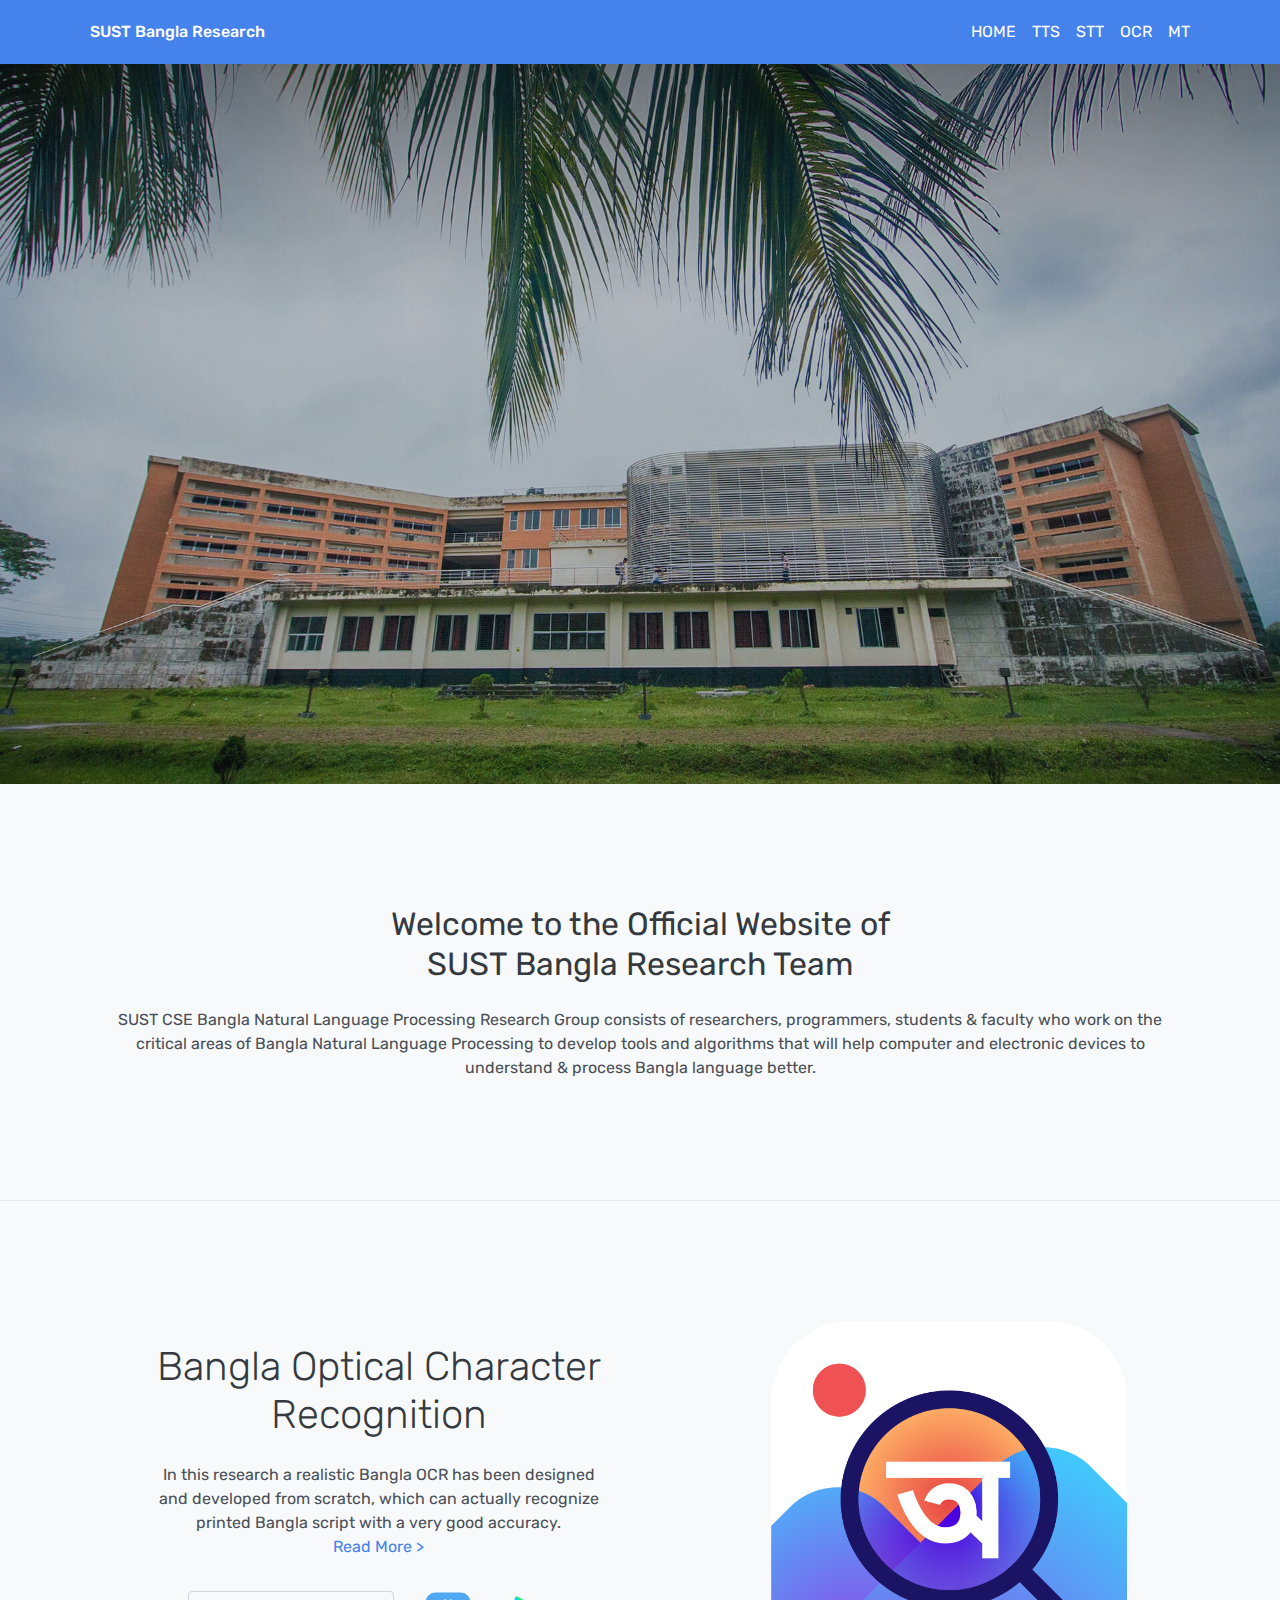
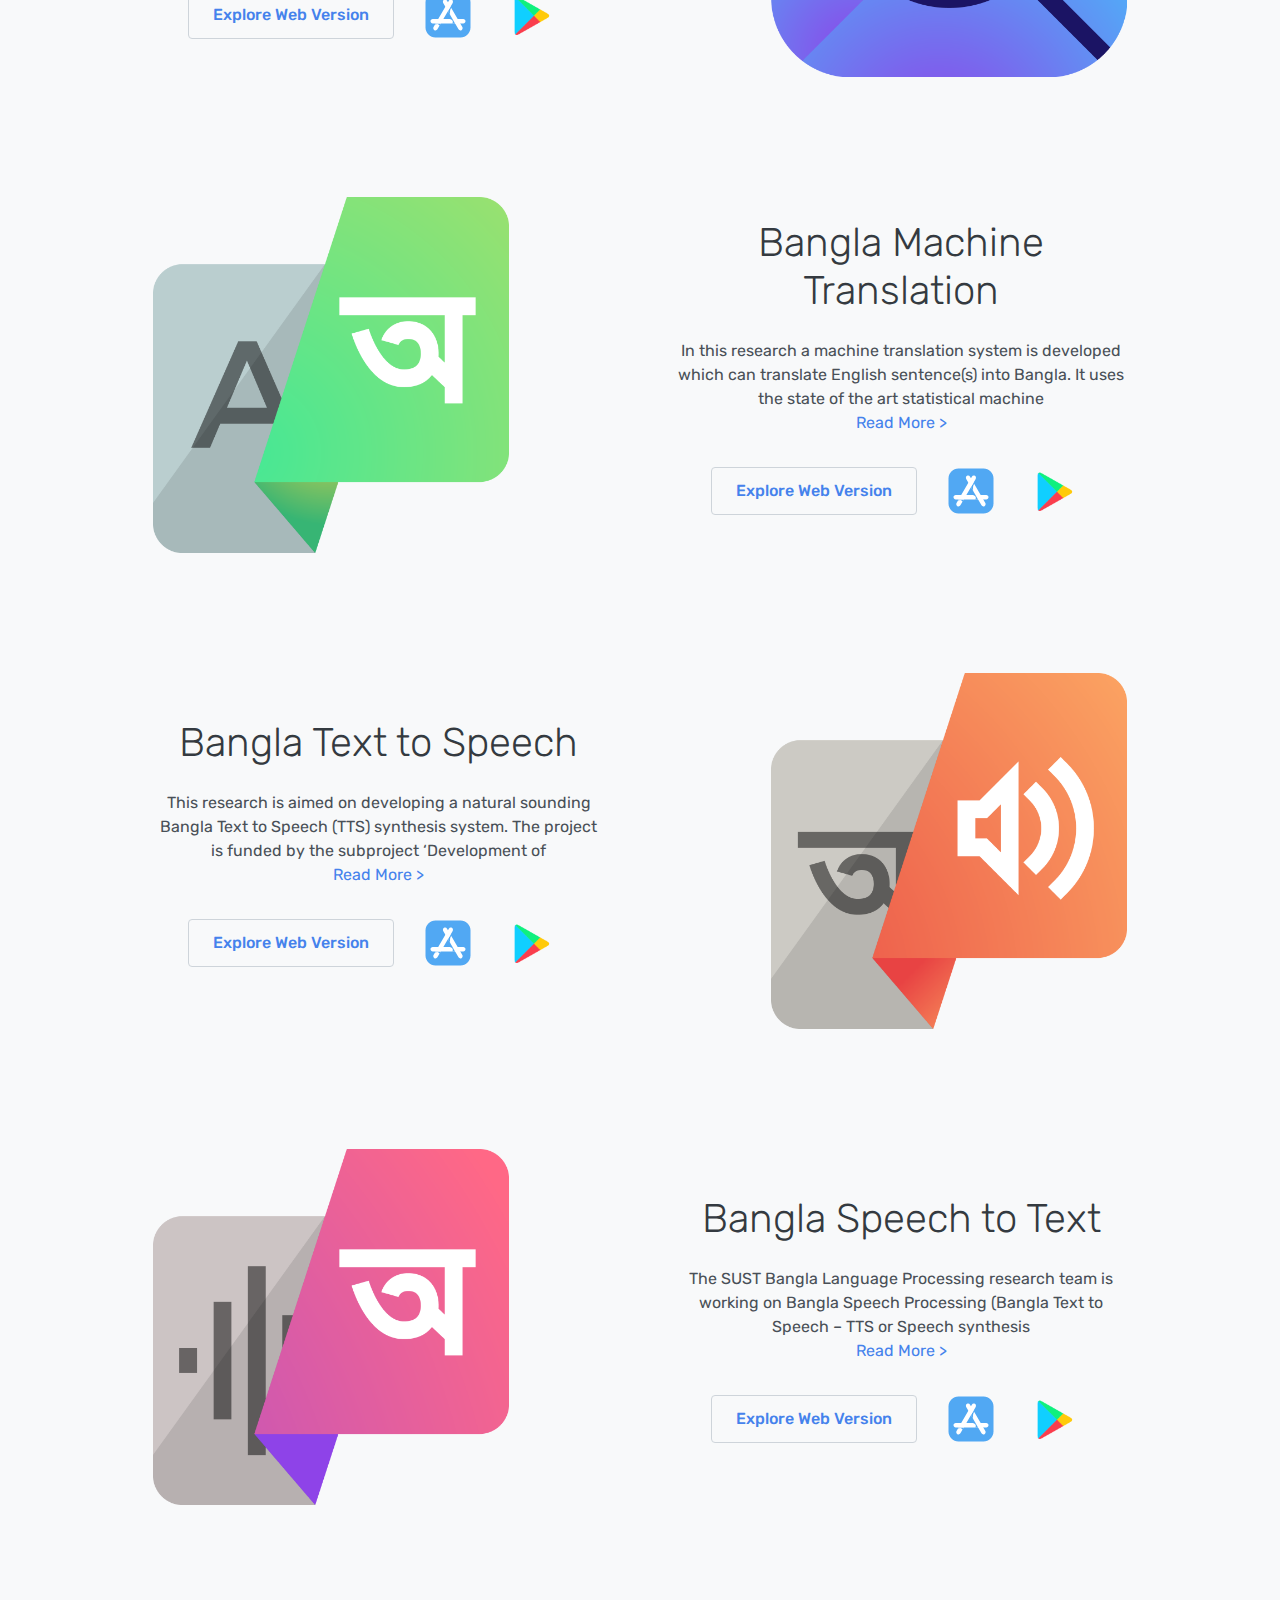
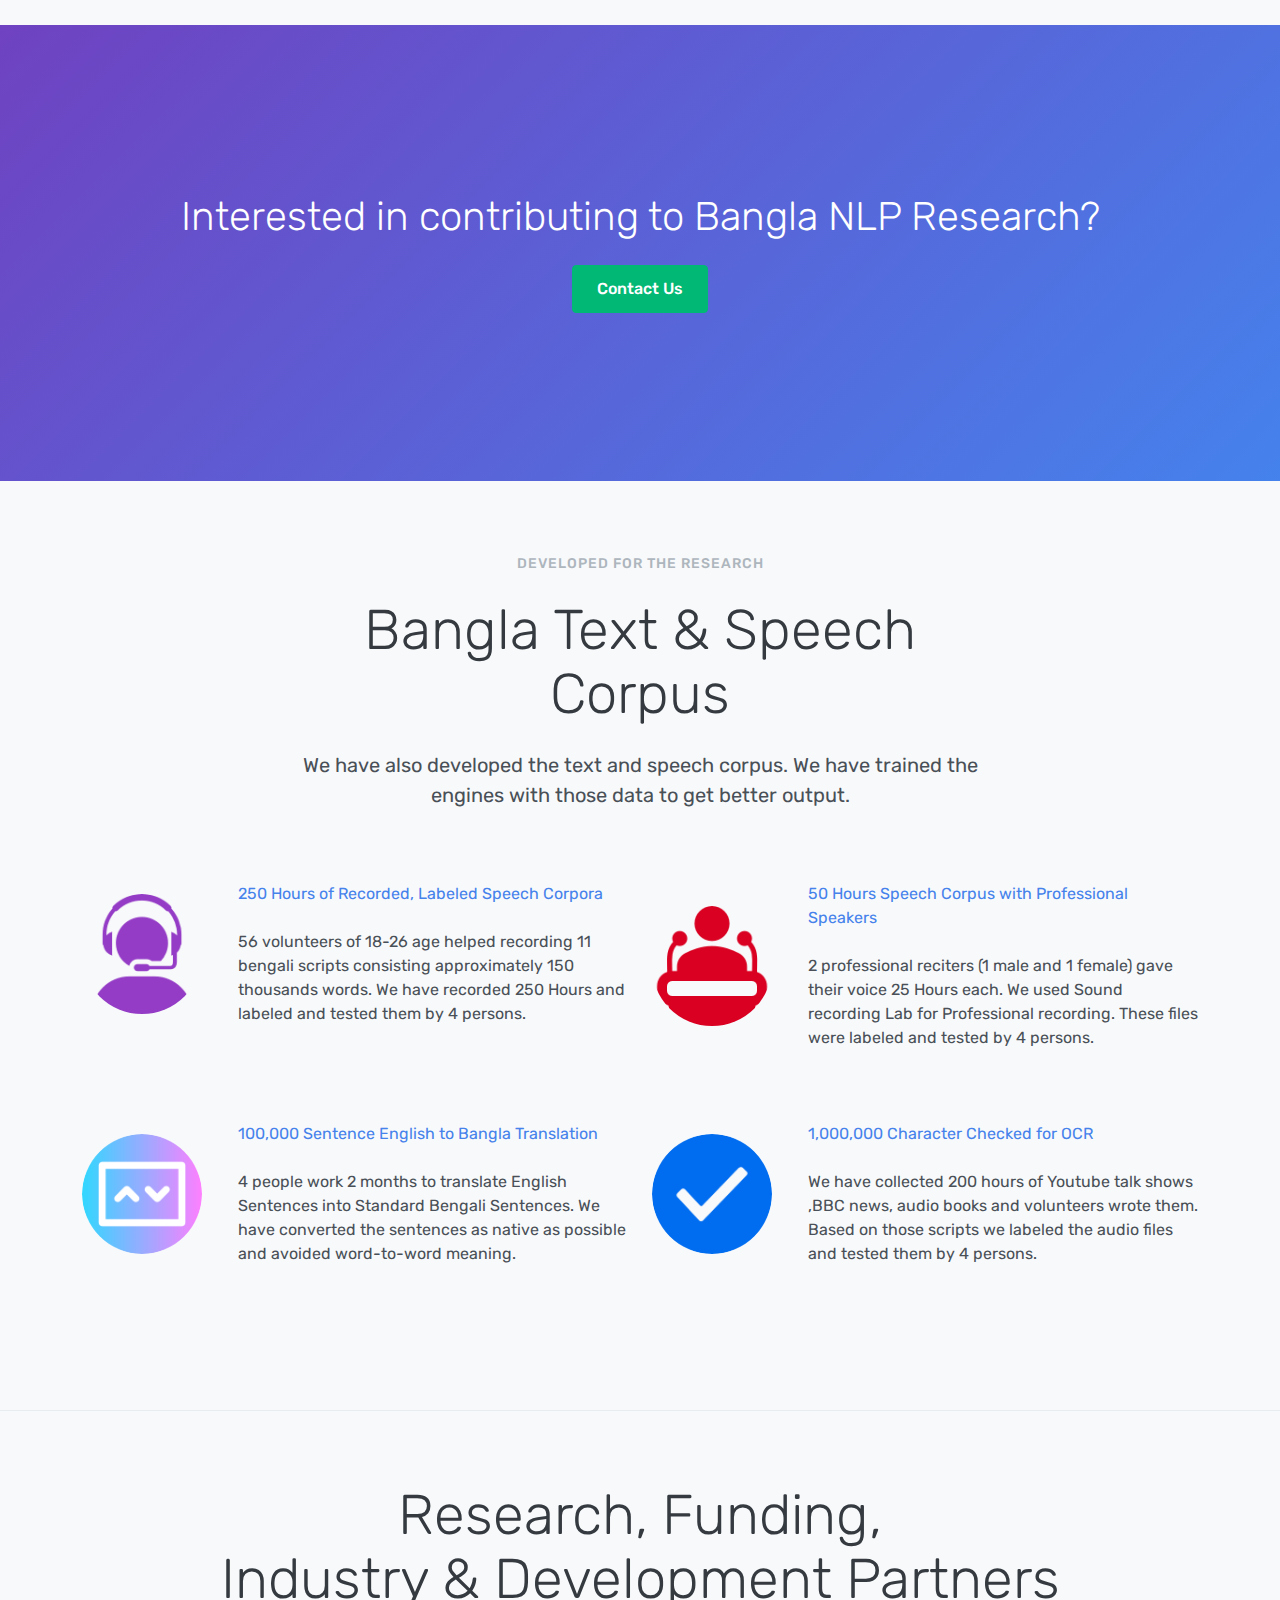
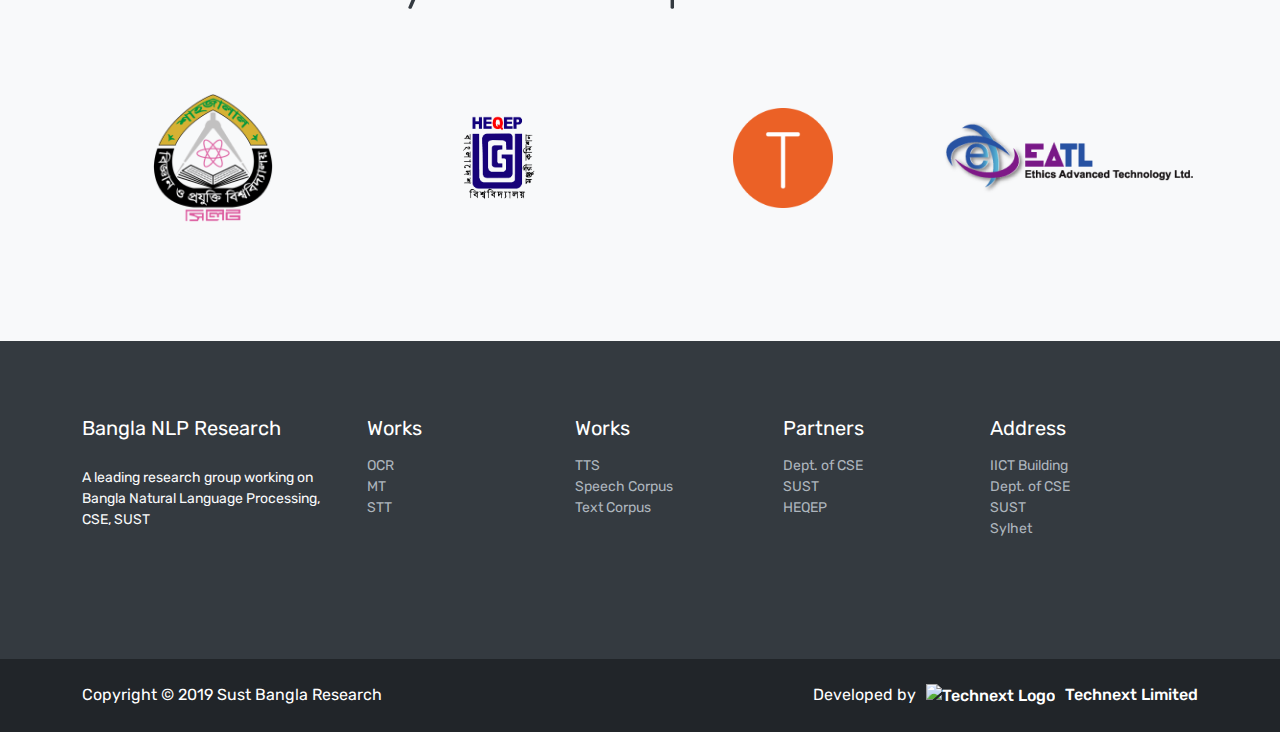
==== commit 70374273: "updated" ====
--- a/index.html
+++ b/index.html
@@ -5,7 +5,7 @@
         <meta charset="utf-8">
         <title>SUST Bangla Research Team - Official Website</title>
         <meta name="viewport" content="width=device-width, initial-scale=1.0">
-        <meta name="description" content="A robust suite of app and landing page templates by Medium Rare">
+        <meta name="description" content="Welcome to the official website of Sust Bangla Research.">
         <link href="https://fonts.googleapis.com/css?family=Rubik:300,400,400i,500" rel="stylesheet">
         <link href="assets/css/socicon.css" rel="stylesheet" type="text/css" media="all" />
         <link href="assets/css/entypo.css" rel="stylesheet" type="text/css" media="all" />
@@ -57,7 +57,7 @@
                                         <a href="https://tts.sustbanglaresearch.org/" target="_blank" class="nav-link">TTS</a>
                                     </li>
                                     <li class="nav-item">
-                                        <a href="http://cse.sust.edu:8000/demos/mob.html" target="_blank" class="nav-link">STT</a>
+                                        <a href="https://stt.sustbanglaresearch.org/" target="_blank" class="nav-link">STT</a>
                                     </li>
                                     <li class="nav-item">
                                         <a href="https://ocr.sustbanglaresearch.org/" target="_blank" class="nav-link">OCR</a>
@@ -386,7 +386,7 @@
                                             <a href="https://mt.sustbanglaresearch.org/" target="_blank">MT</a>
                                         </li>
                                         <li>
-                                            <a href="http://cse.sust.edu:8000/demos/mob.html" target="_blank">STT</a>
+                                            <a href="https://stt.sustbanglaresearch.org/" target="_blank">STT</a>
                                         </li>
                                         
                                     </ul>
@@ -447,6 +447,8 @@
 
                                 </div>
                                 <!--end of col-->
+
+
                         
                                     
                                 </div>
@@ -459,7 +461,30 @@
                 </div>
                 <!--end of container-->
             </footer>
-        </div>
+          </div>
+
+        <!--begin section-->
+        <section class="space-xs text-center bg-dark text-light">
+            <div class="container">
+                <div class="row">
+                    <div class="col-lg-6 text-lg-left mt-4 mt-lg-0">
+                        <h6>Copyright © 2019 Sust Bangla Research</h6>
+                    </div>
+                    <!--end of col-->
+
+                    <div class="col-lg-6 text-lg-right order-lg-2 mt-2 mt-lg-0">
+                        <h6> Developed by
+                            <a class="text-white" href="http://www.technext.it/" target="_blank">
+                            <img src="https://sugc.edu.bd/images/technext_logo.png" alt="Technext Logo" class="mr-1 ml-1"> Technext Limited
+                            </a>
+                        </h6>
+                    </div>
+                </div>
+                <!--end of row-->
+            </div>
+            <!--end of container-->
+        </section>
+        <!--end of section-->
 
         
 
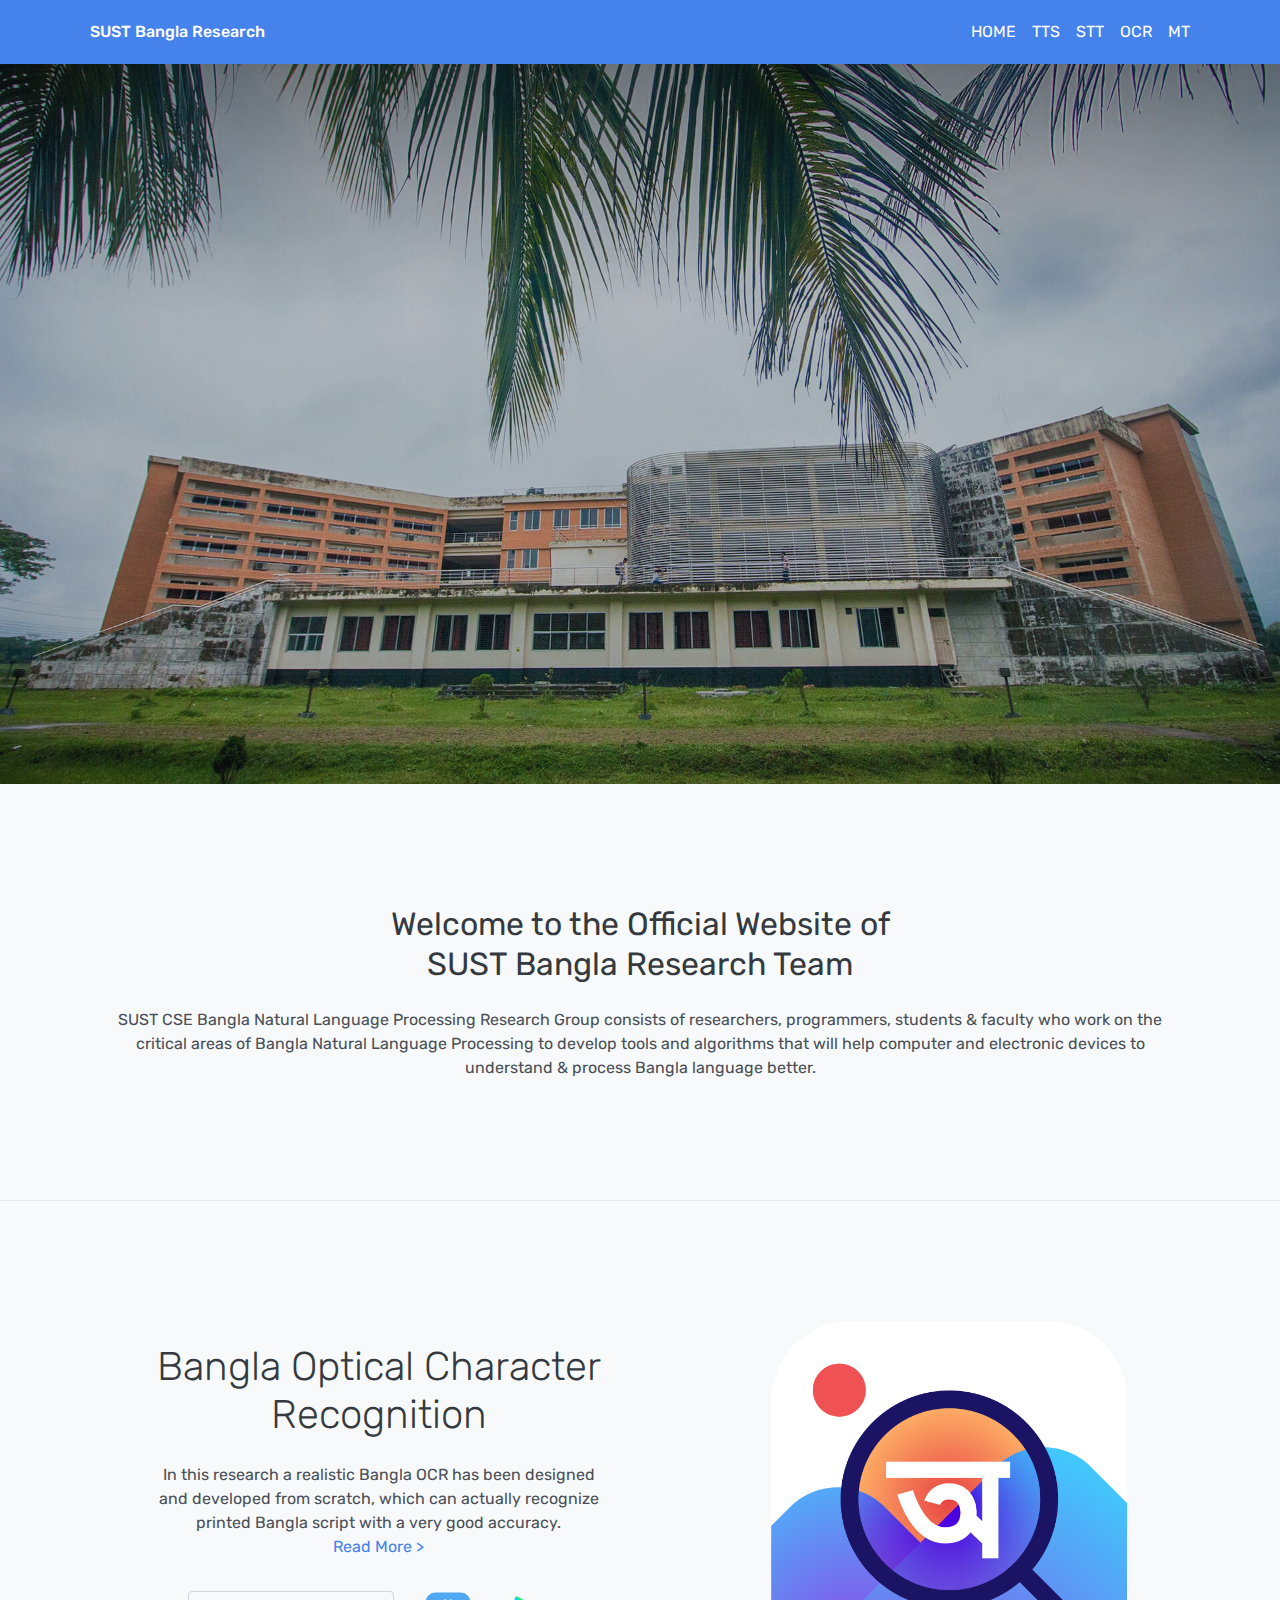
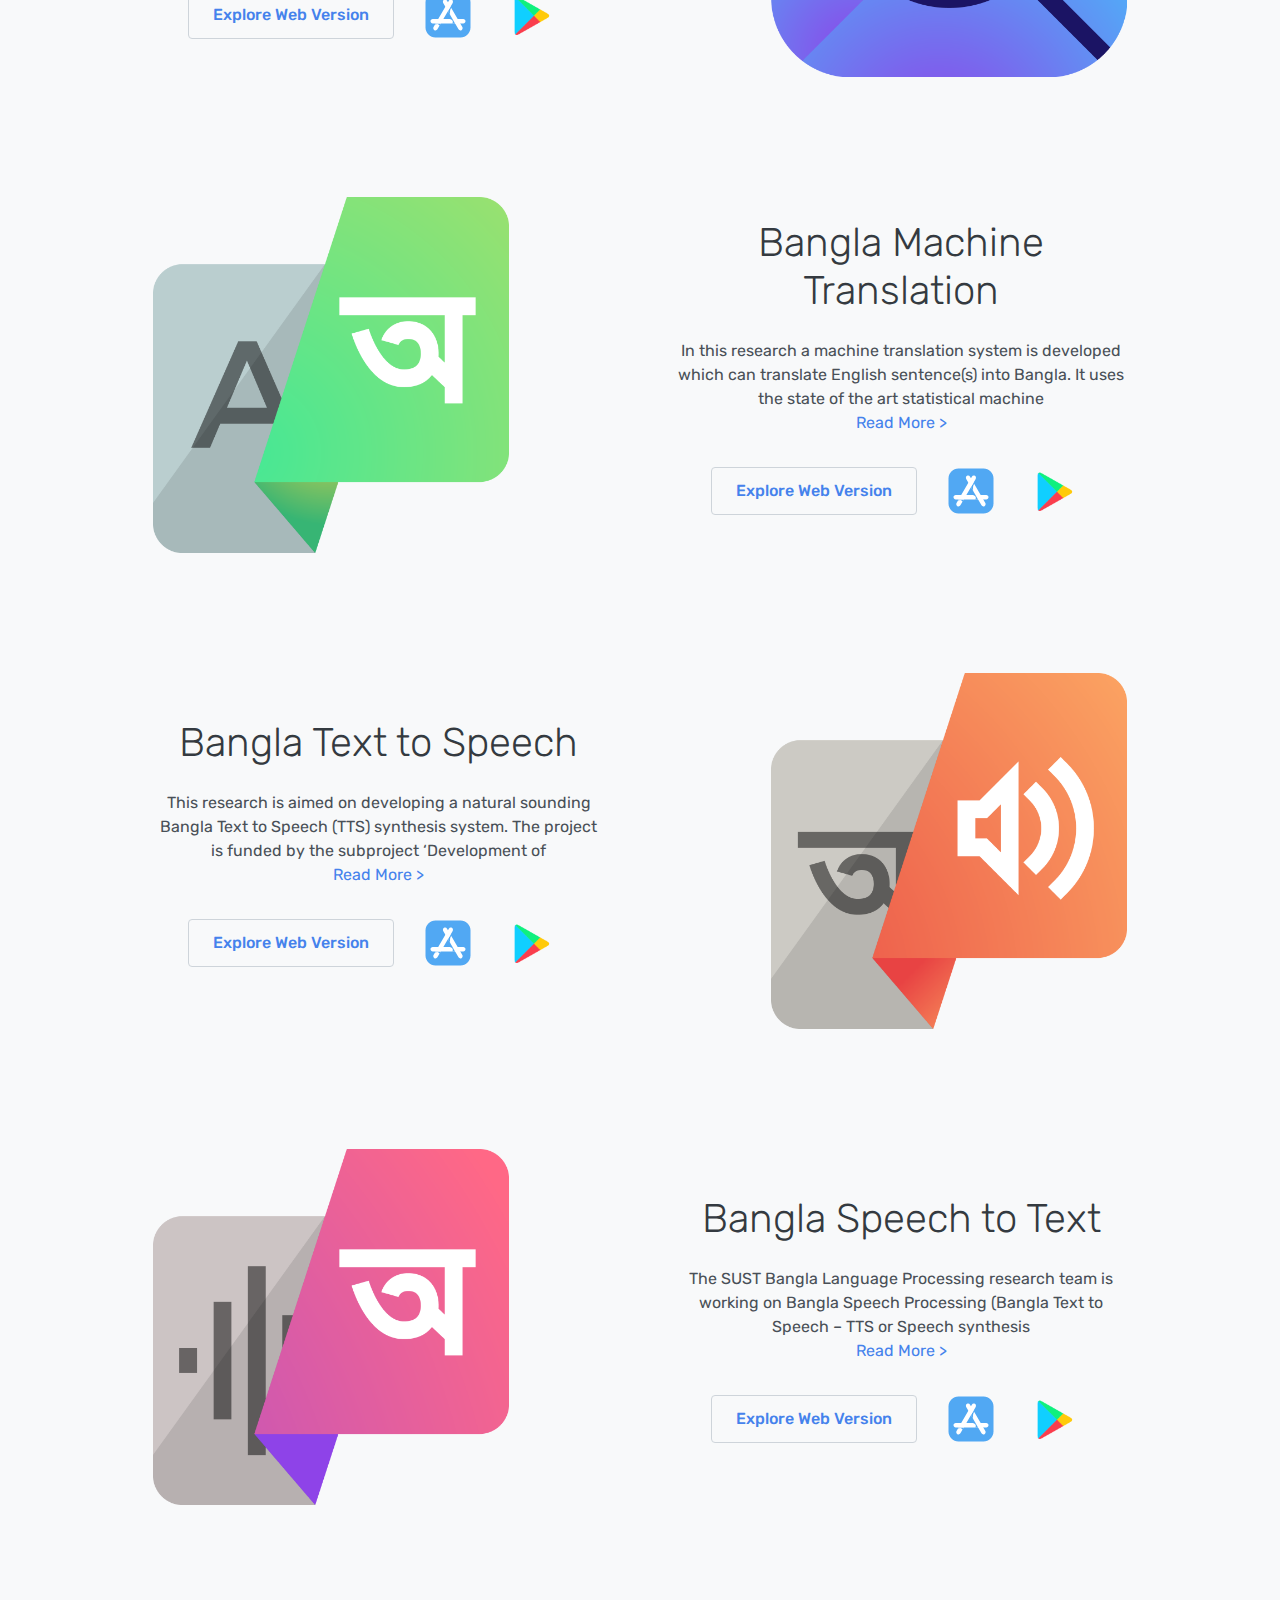
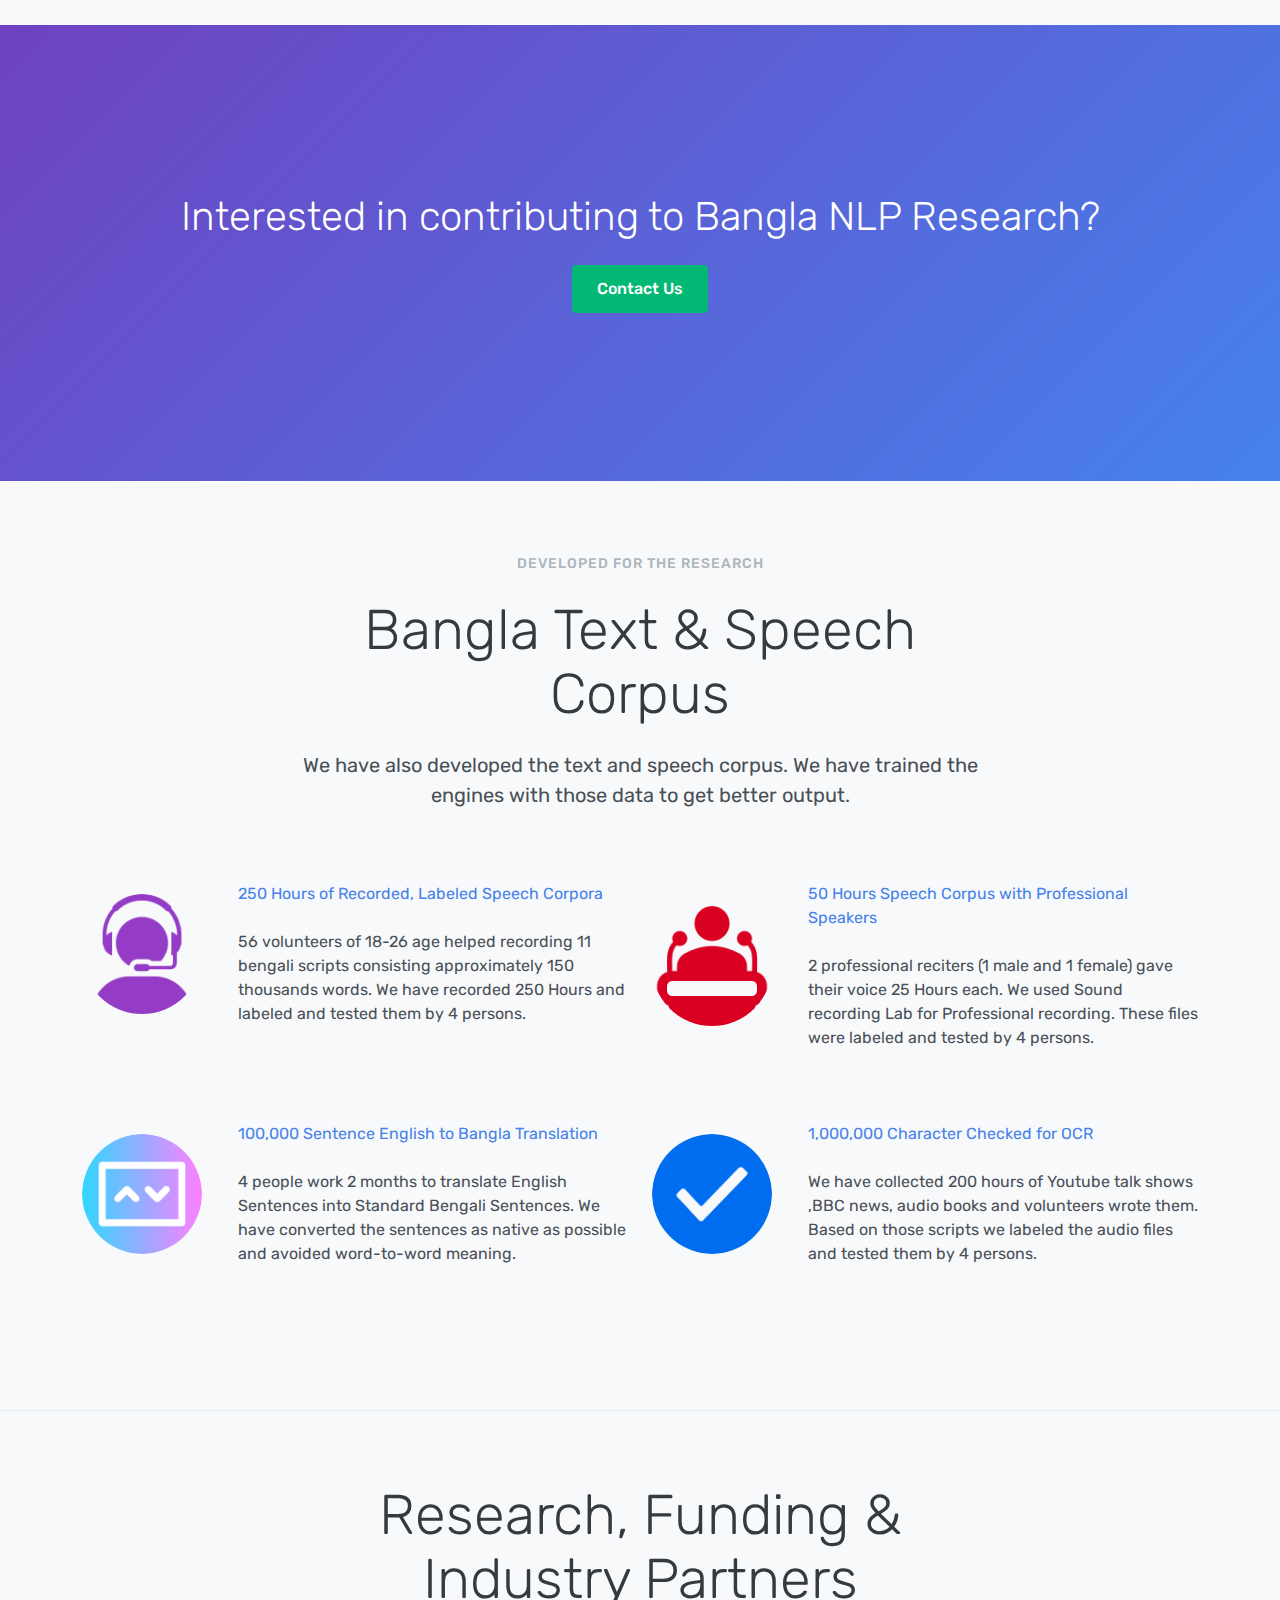
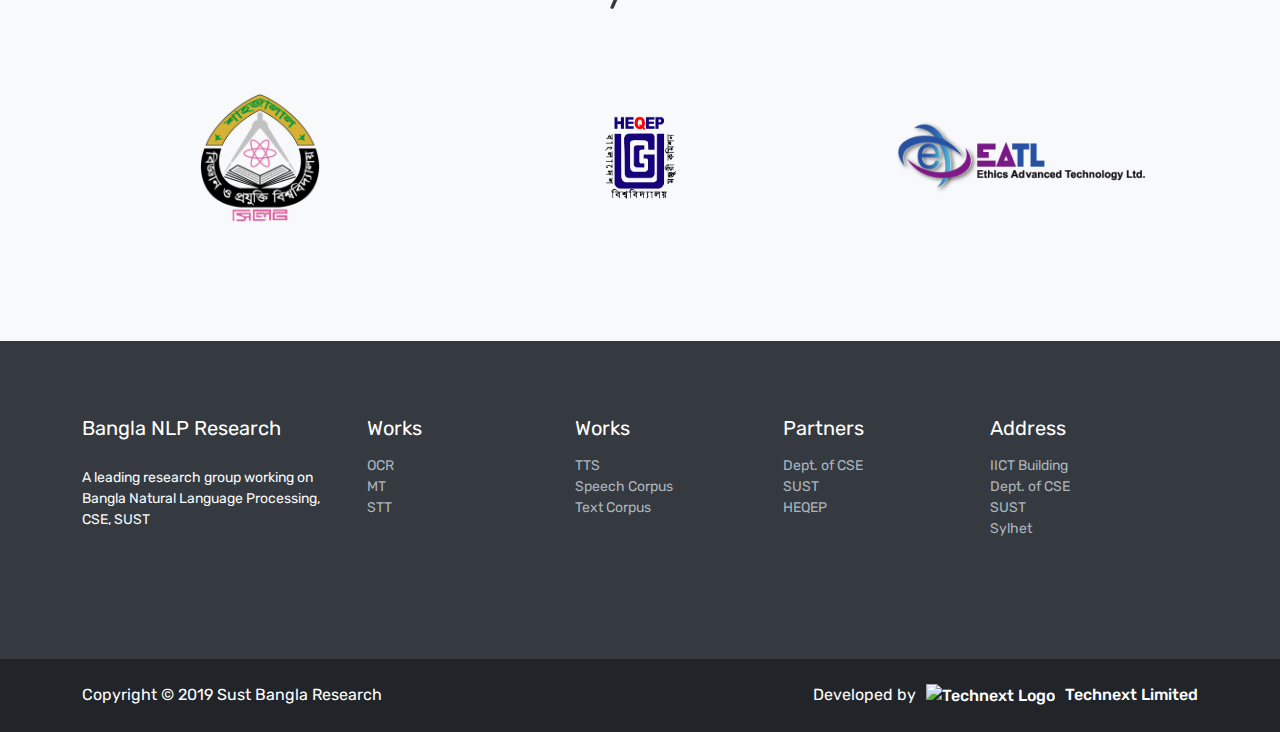
==== commit b940fbc3: "Updated" ====
--- a/index.html
+++ b/index.html
@@ -338,21 +338,19 @@
                 
       <div class="container">
         <div class="col-lg-12 col-md-12 text-center">
-                            <h2 class="display-4">Research, Funding,<br/> Industry &amp; Development Partners</h2>
+                            <h2 class="display-4">Research, Funding &amp;<br/>   Industry Partners</h2>
                             
         </div>
                             
                             <div class="row mt-5">
-          <div class="col-6 col-sm-4 col-lg-3 mb-4">
+          <div class="col-6 col-sm-4 col-lg-4 mb-4">
             <div class="background-10 radius-secondary d-flex align-items-center justify-content-center p-3" style="height: 150px;"><a href="https://www.sust.edu/" target="_blank" ><img src="./assets/img/sust-logo.png" alt="brand logo" width="120"></div></a>
           </div>
-          <div class="col-6 col-sm-4 col-lg-3 mb-4">
+          <div class="col-6 col-sm-4 col-lg-4 mb-4">
             <div class="background-10 radius-secondary d-flex align-items-center justify-content-center p-3" style="height: 150px;"><a href="http://www.heqep-ugc.gov.bd/" target="_blank" ><img src="./assets/img/HEQEPLogo.png" alt="brand logo" width="180"></div></a>
           </div>
-          <div class="col-6 col-sm-4 col-lg-3 mb-4">
-            <div class="background-10 radius-secondary d-flex align-items-center justify-content-center p-3" style="height: 150px;"><a href="https://technext.it/" target="_blank"><img src="./assets/img/technext-logo.png" alt="brand logo" width="100"></div></a></a>
-          </div>
-          <div class="col-6 col-sm-4 col-lg-3 mb-4">
+          
+          <div class="col-6 col-sm-4 col-lg-4 mb-4">
             <div class="background-10 radius-secondary d-flex align-items-center justify-content-center p-3" style="height: 150px;"><a href="https://www.eatlbd.com/
             " target="_blank" ><img src="./assets/img/eatl.png" alt="brand logo" width="250"></div></a>
           </div>
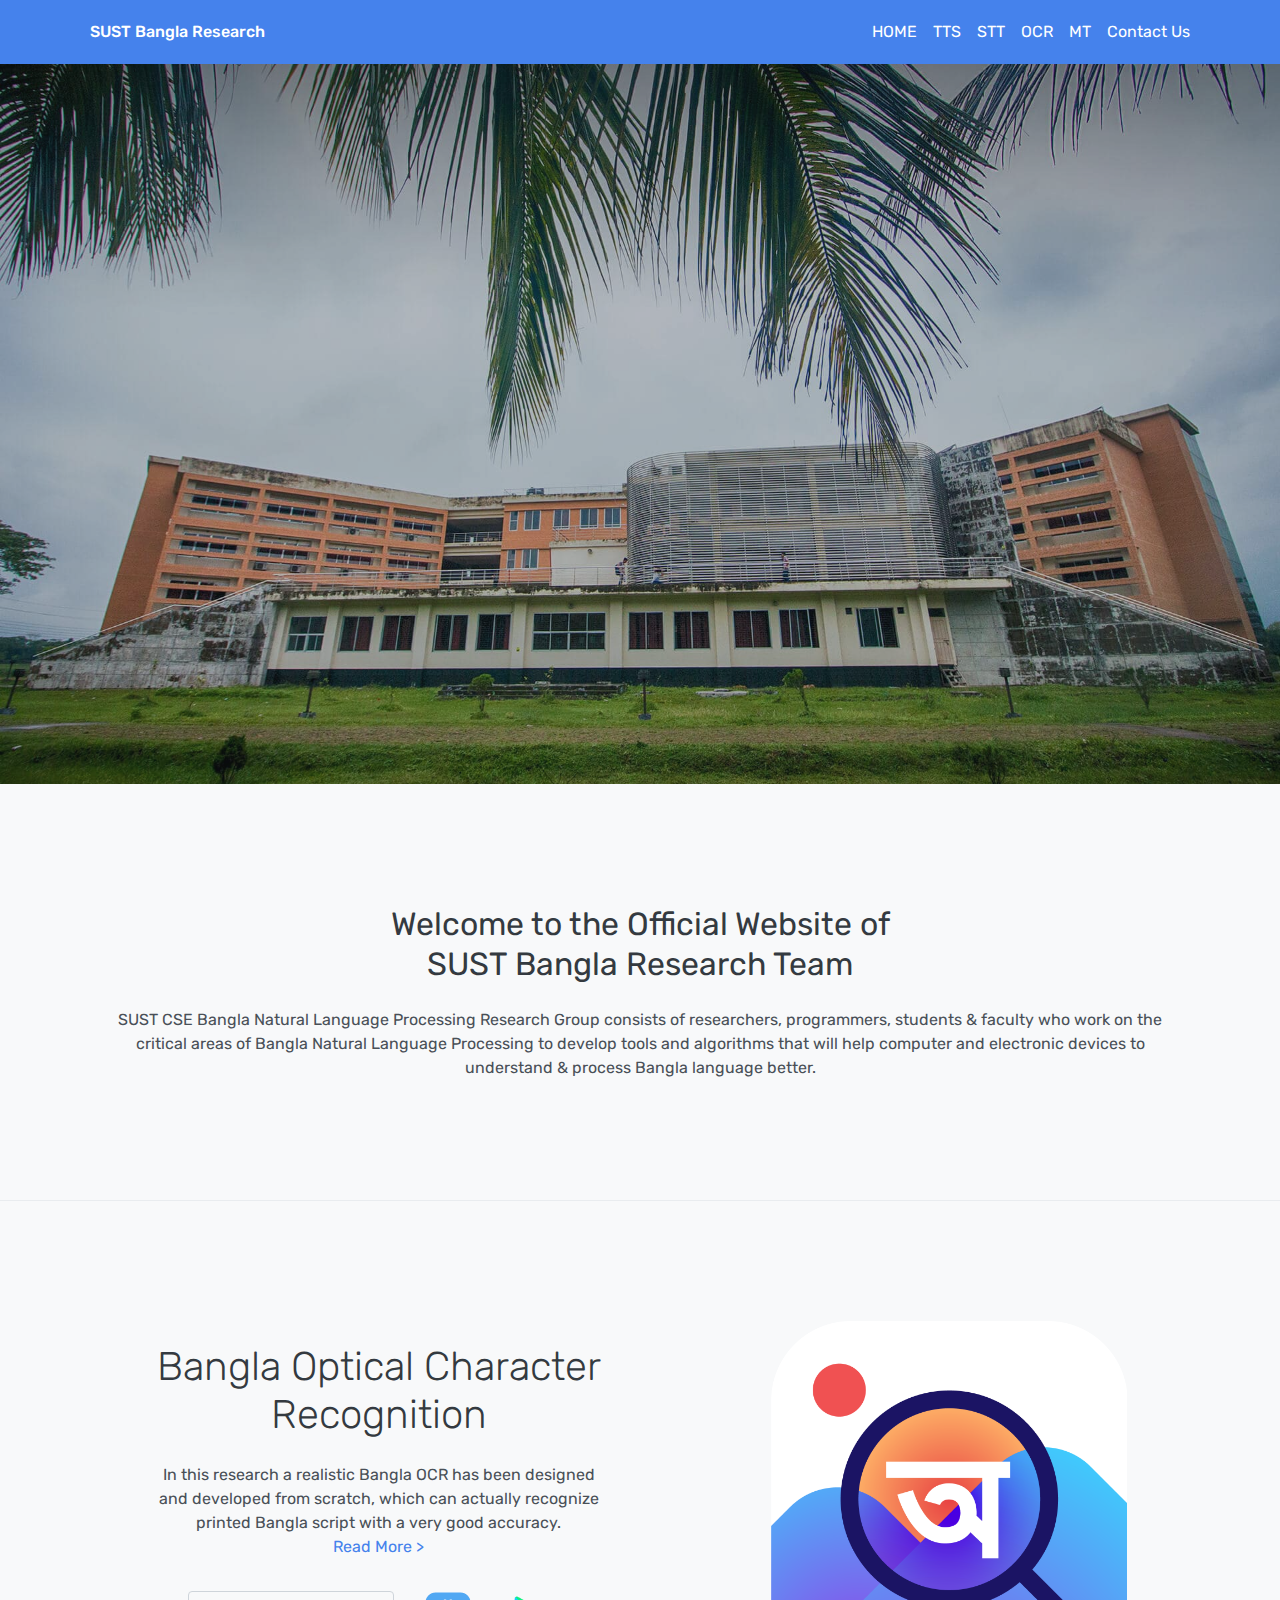
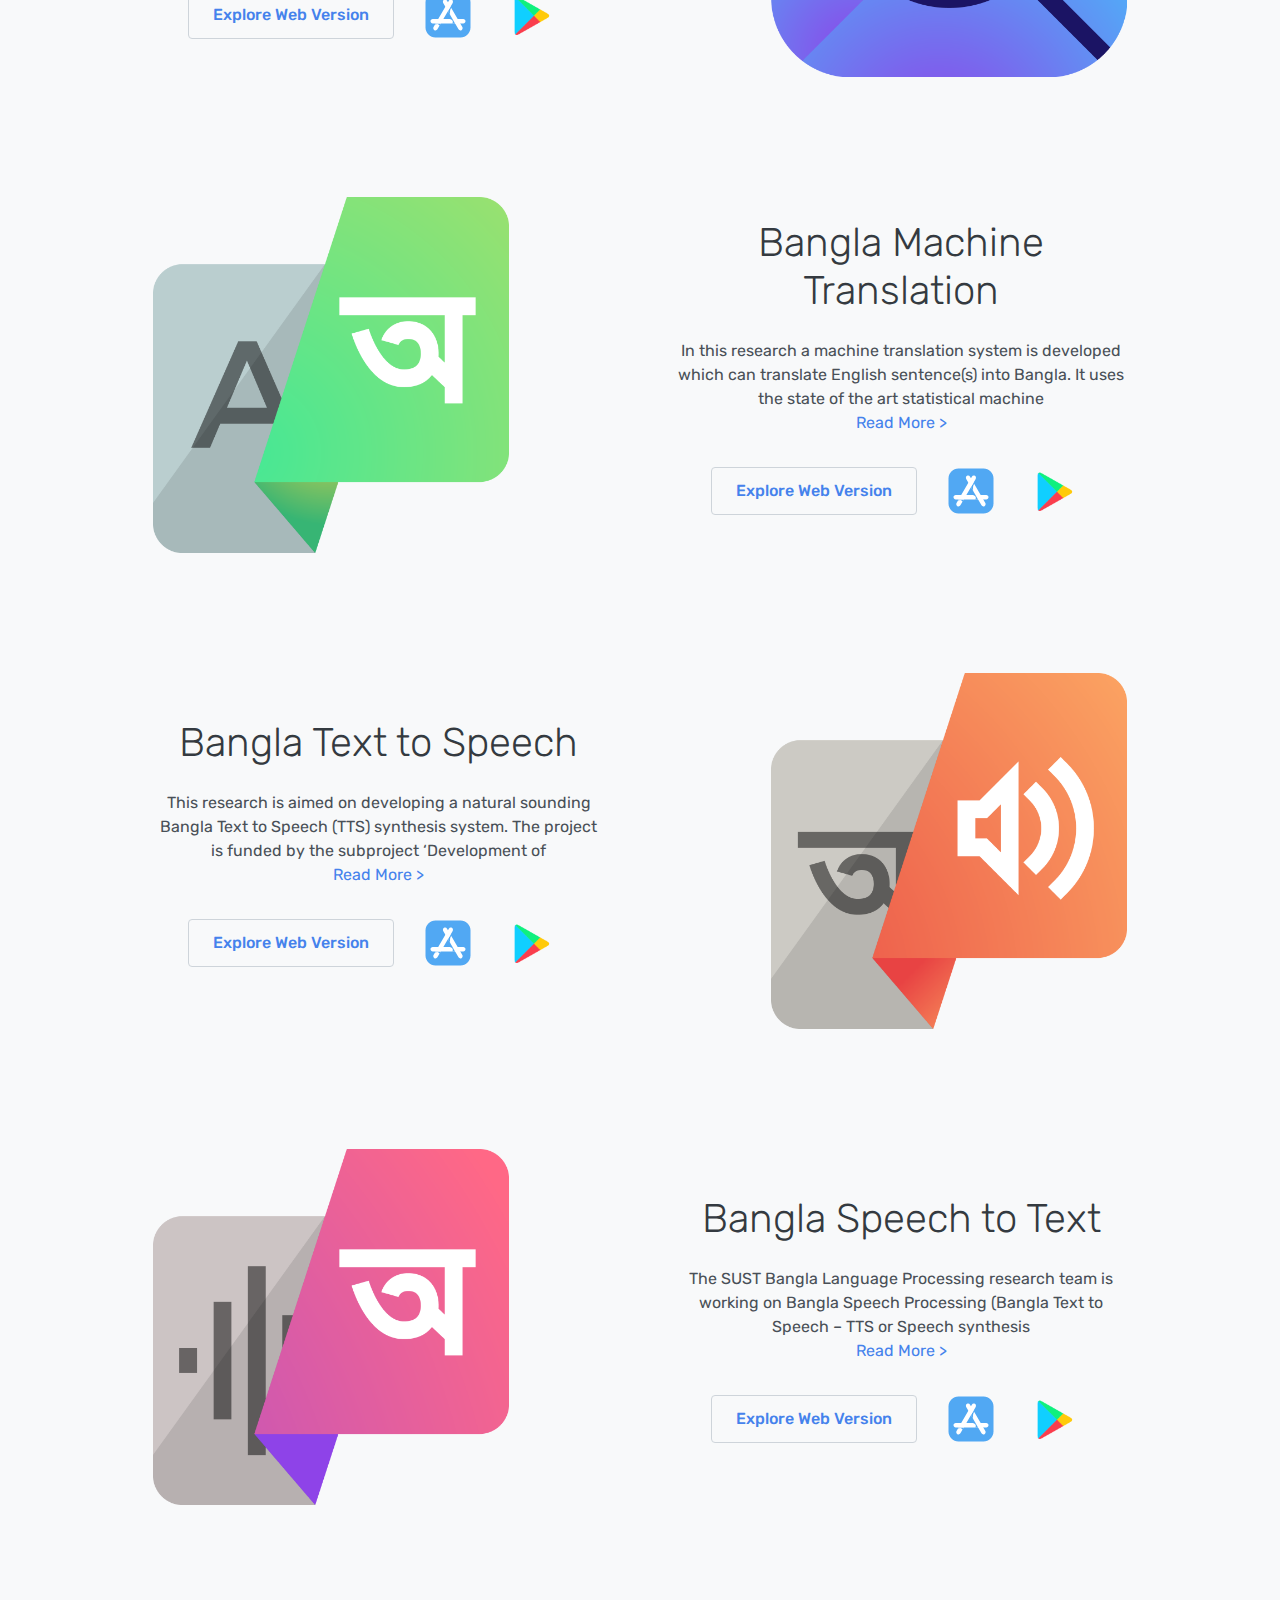
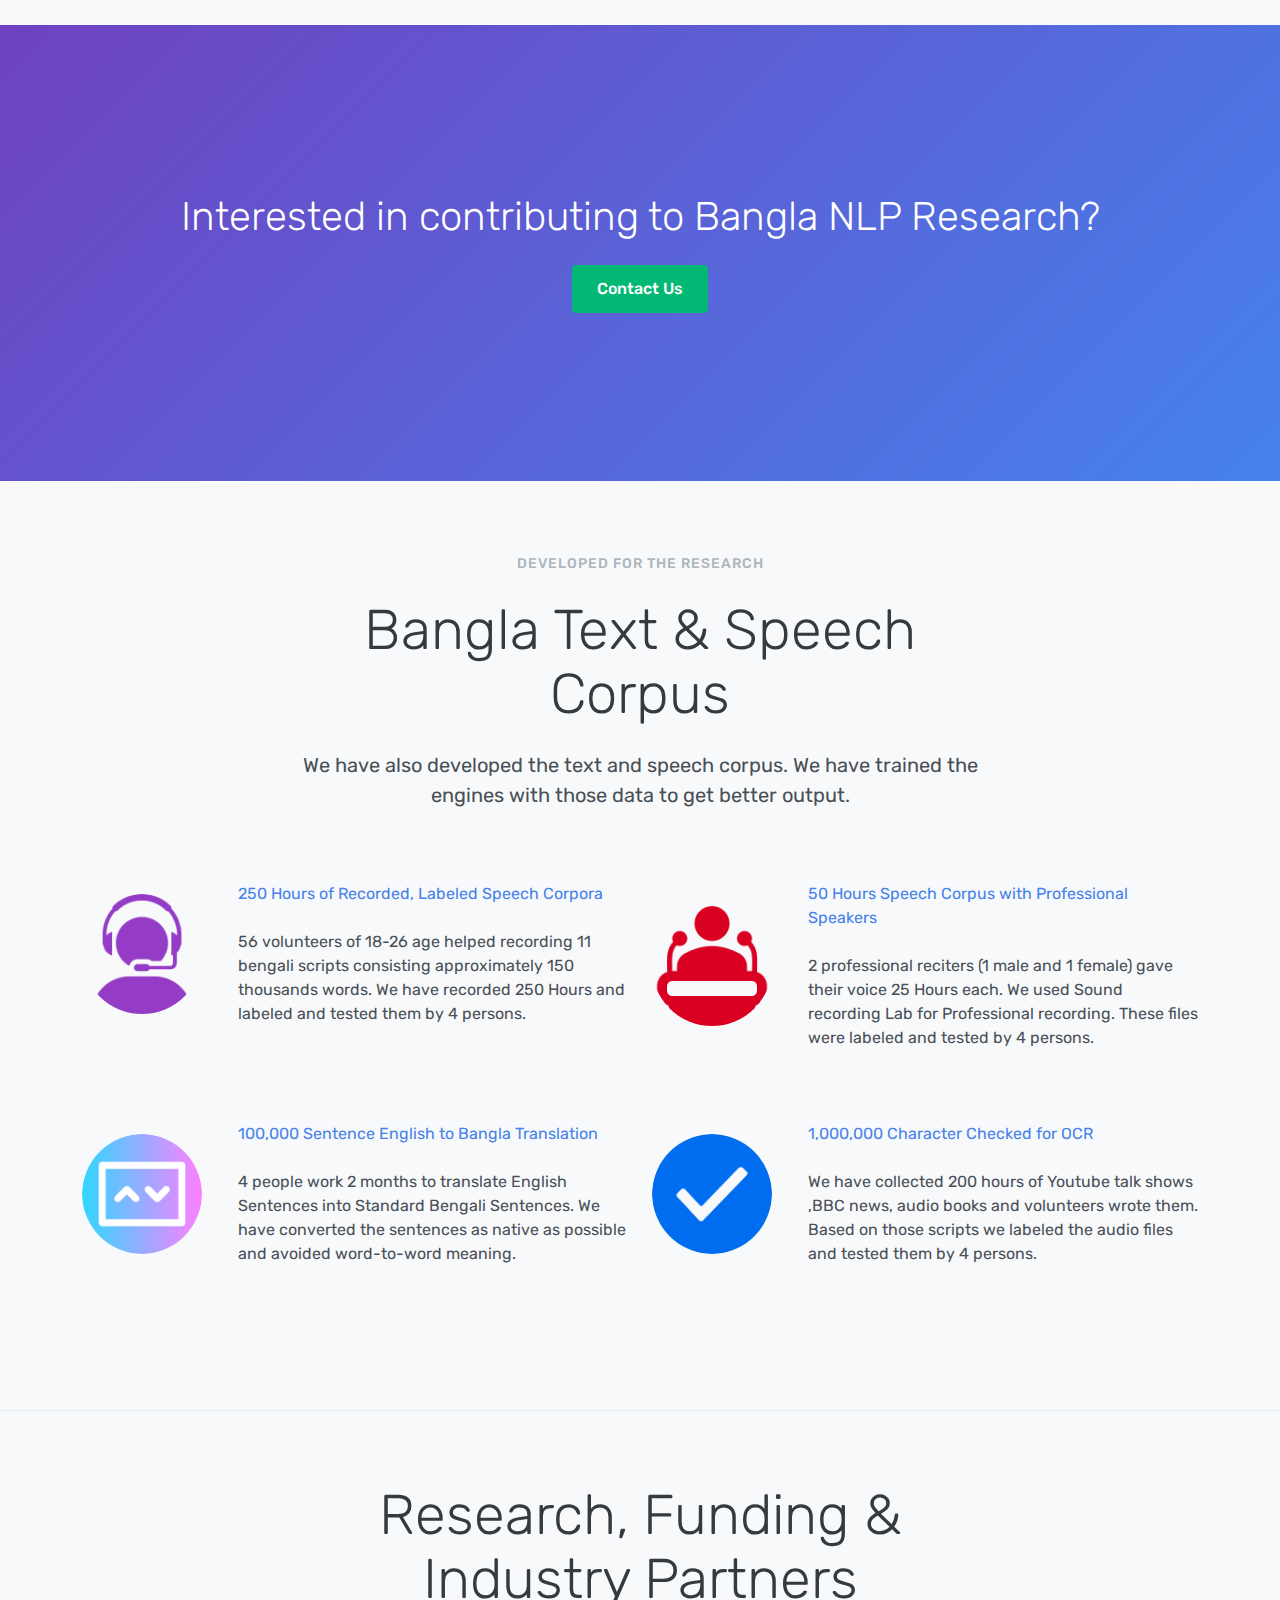
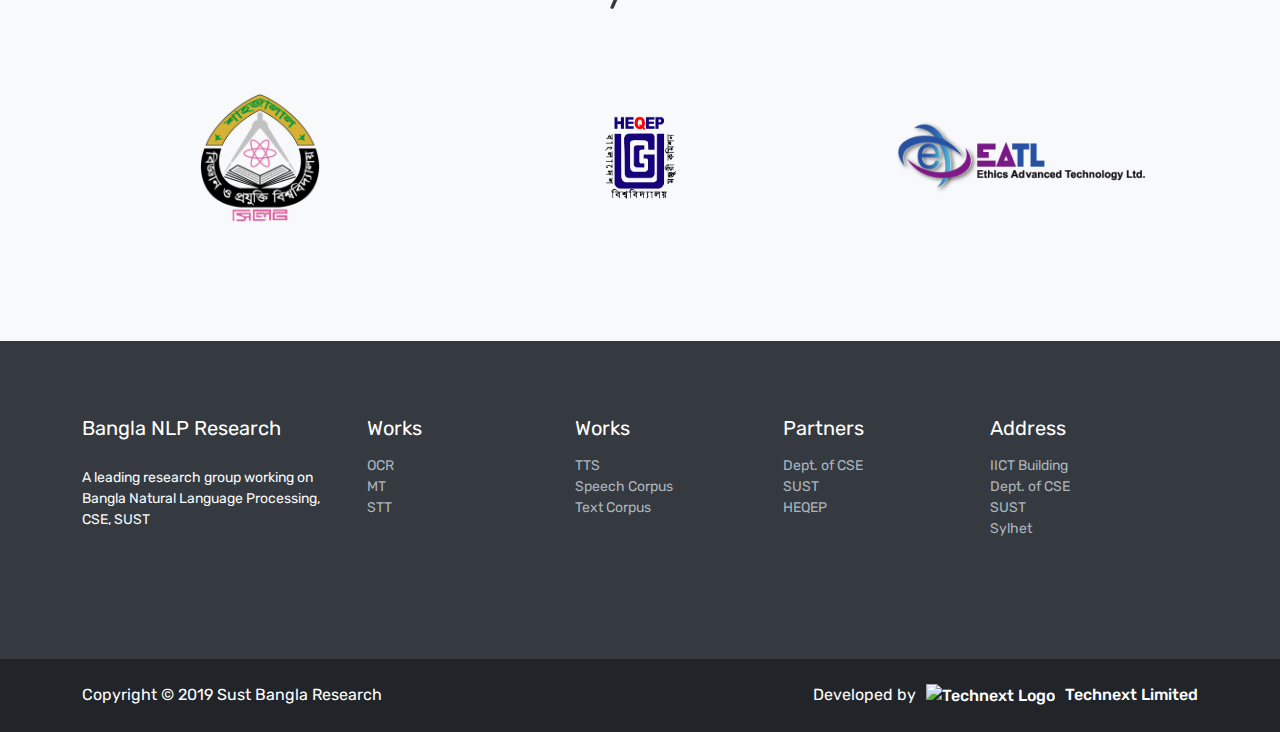
==== commit 3e1cd5a3: "Footer Image fixed & Contact page Added" ====
--- a/index.html
+++ b/index.html
@@ -64,6 +64,9 @@
                                     </li>
                                     <li class="nav-item">
                                         <a href="https://mt.sustbanglaresearch.org/" target="_blank" class="nav-link">MT</a>
+                                    </li>
+                                    <li class="nav-item">
+                                        <a href="https://mt.sustbanglaresearch.org/" target="_blank" class="nav-link">Contact Us</a>
                                     </li>
                                 </ul>
 
@@ -473,7 +476,7 @@
                     <div class="col-lg-6 text-lg-right order-lg-2 mt-2 mt-lg-0">
                         <h6> Developed by
                             <a class="text-white" href="http://www.technext.it/" target="_blank">
-                            <img src="https://sugc.edu.bd/images/technext_logo.png" alt="Technext Logo" class="mr-1 ml-1"> Technext Limited
+                            <img src="https://sugc.edu.bd/images/technext_logo.png" style="width:40px;height:40px;" alt="Technext Logo" class="mr-1 ml-1"> Technext Limited
                             </a>
                         </h6>
                     </div>
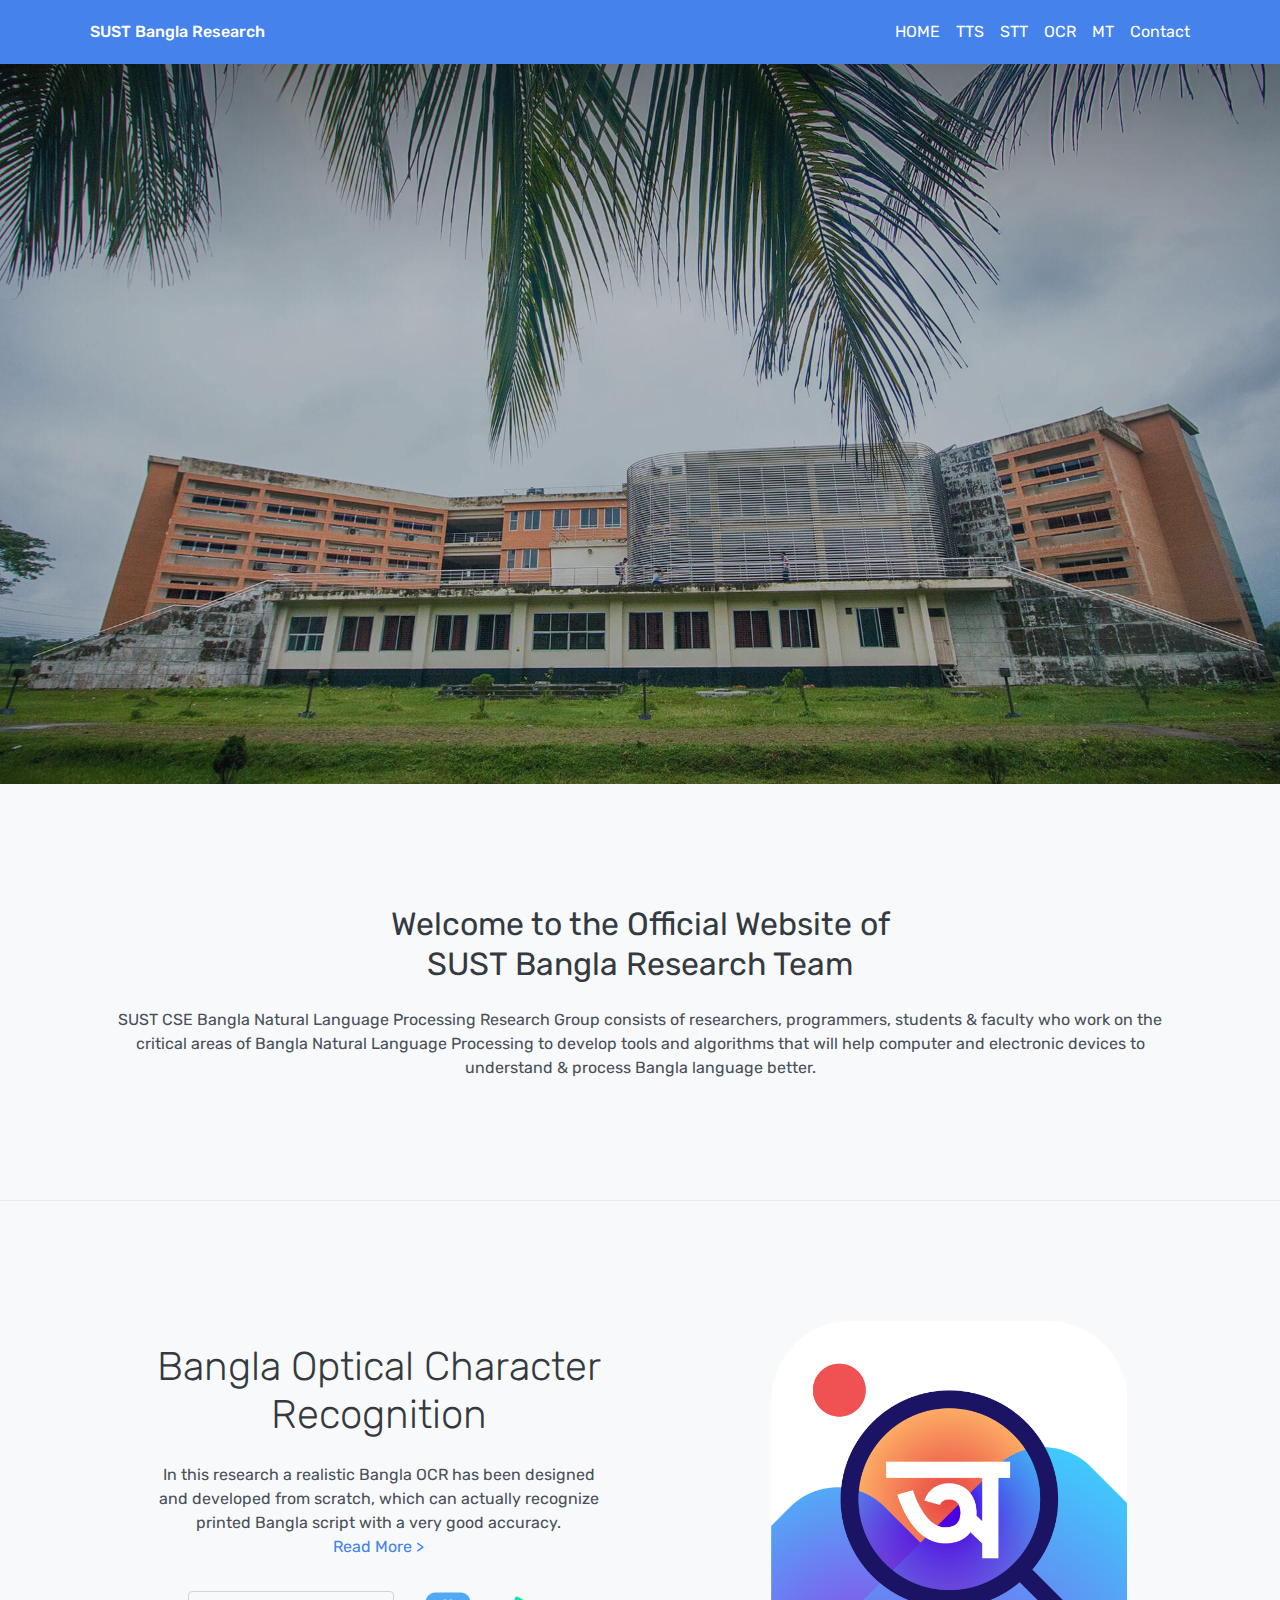
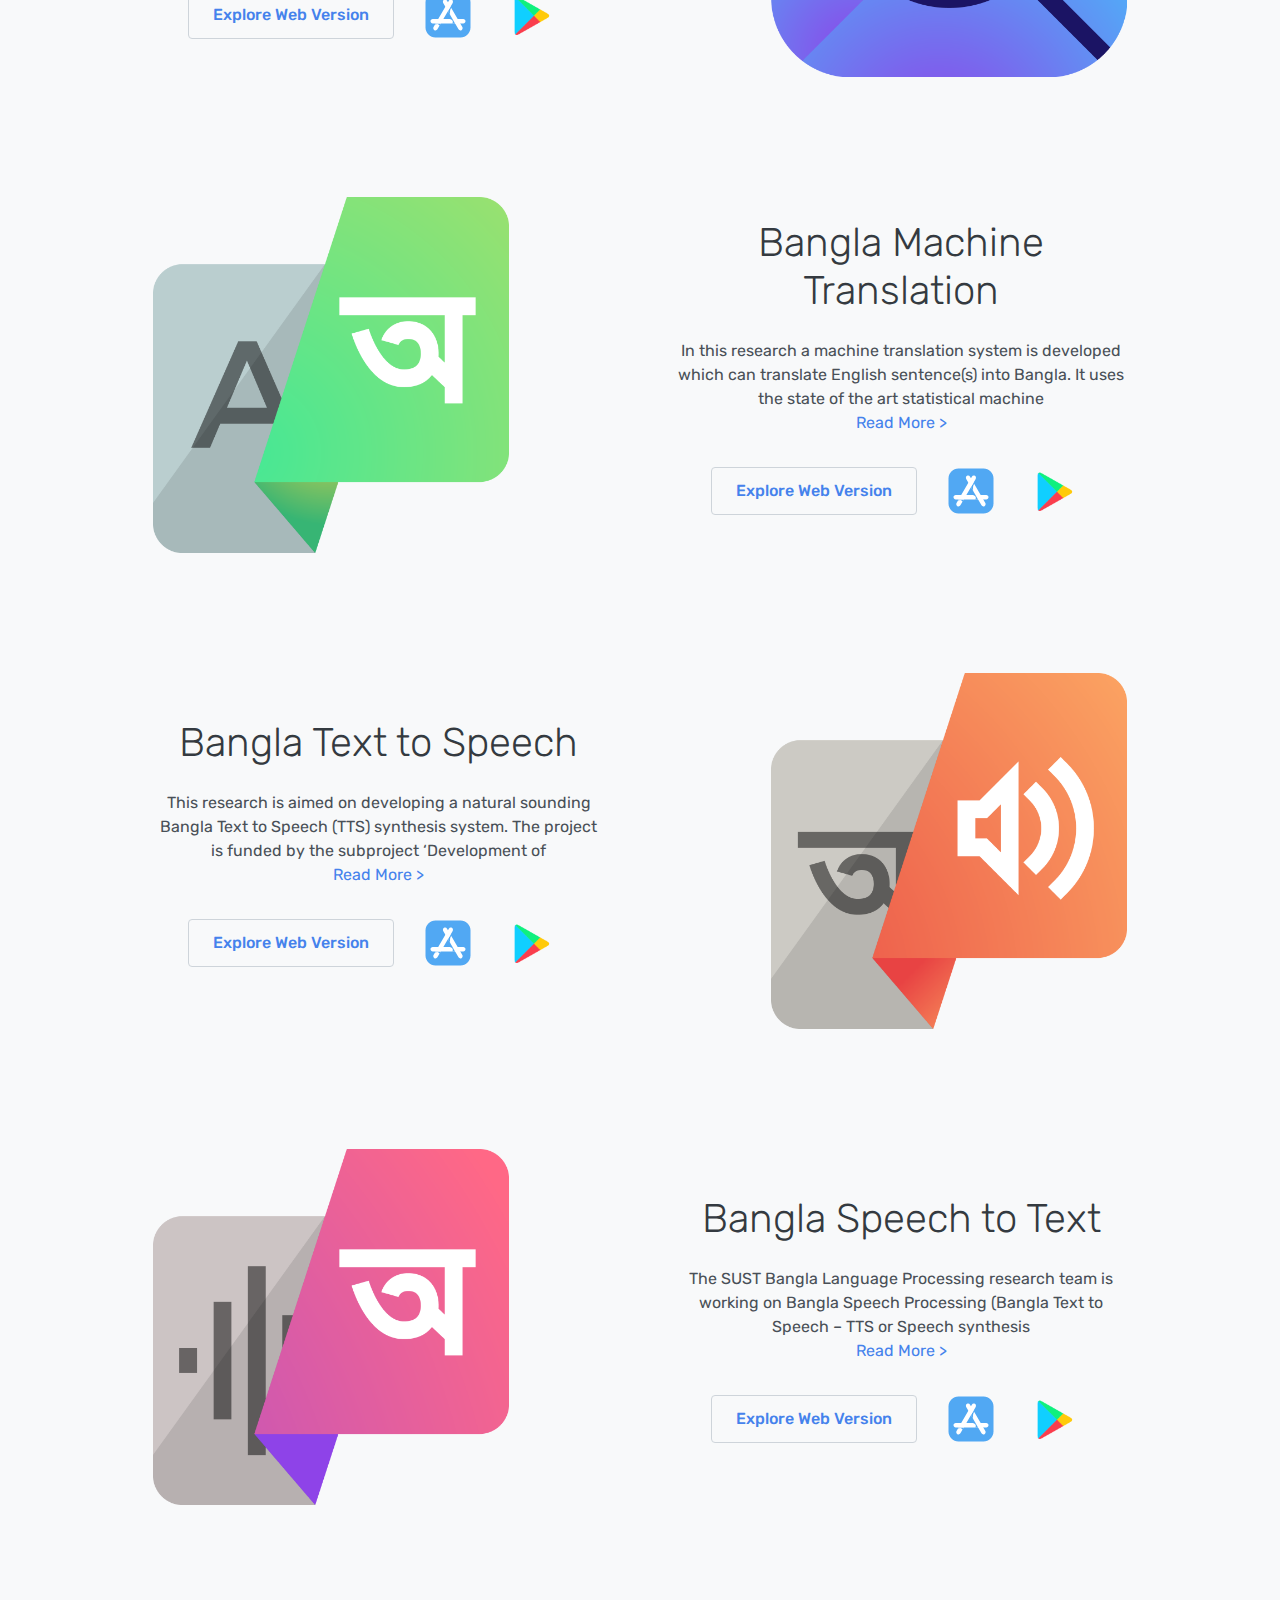
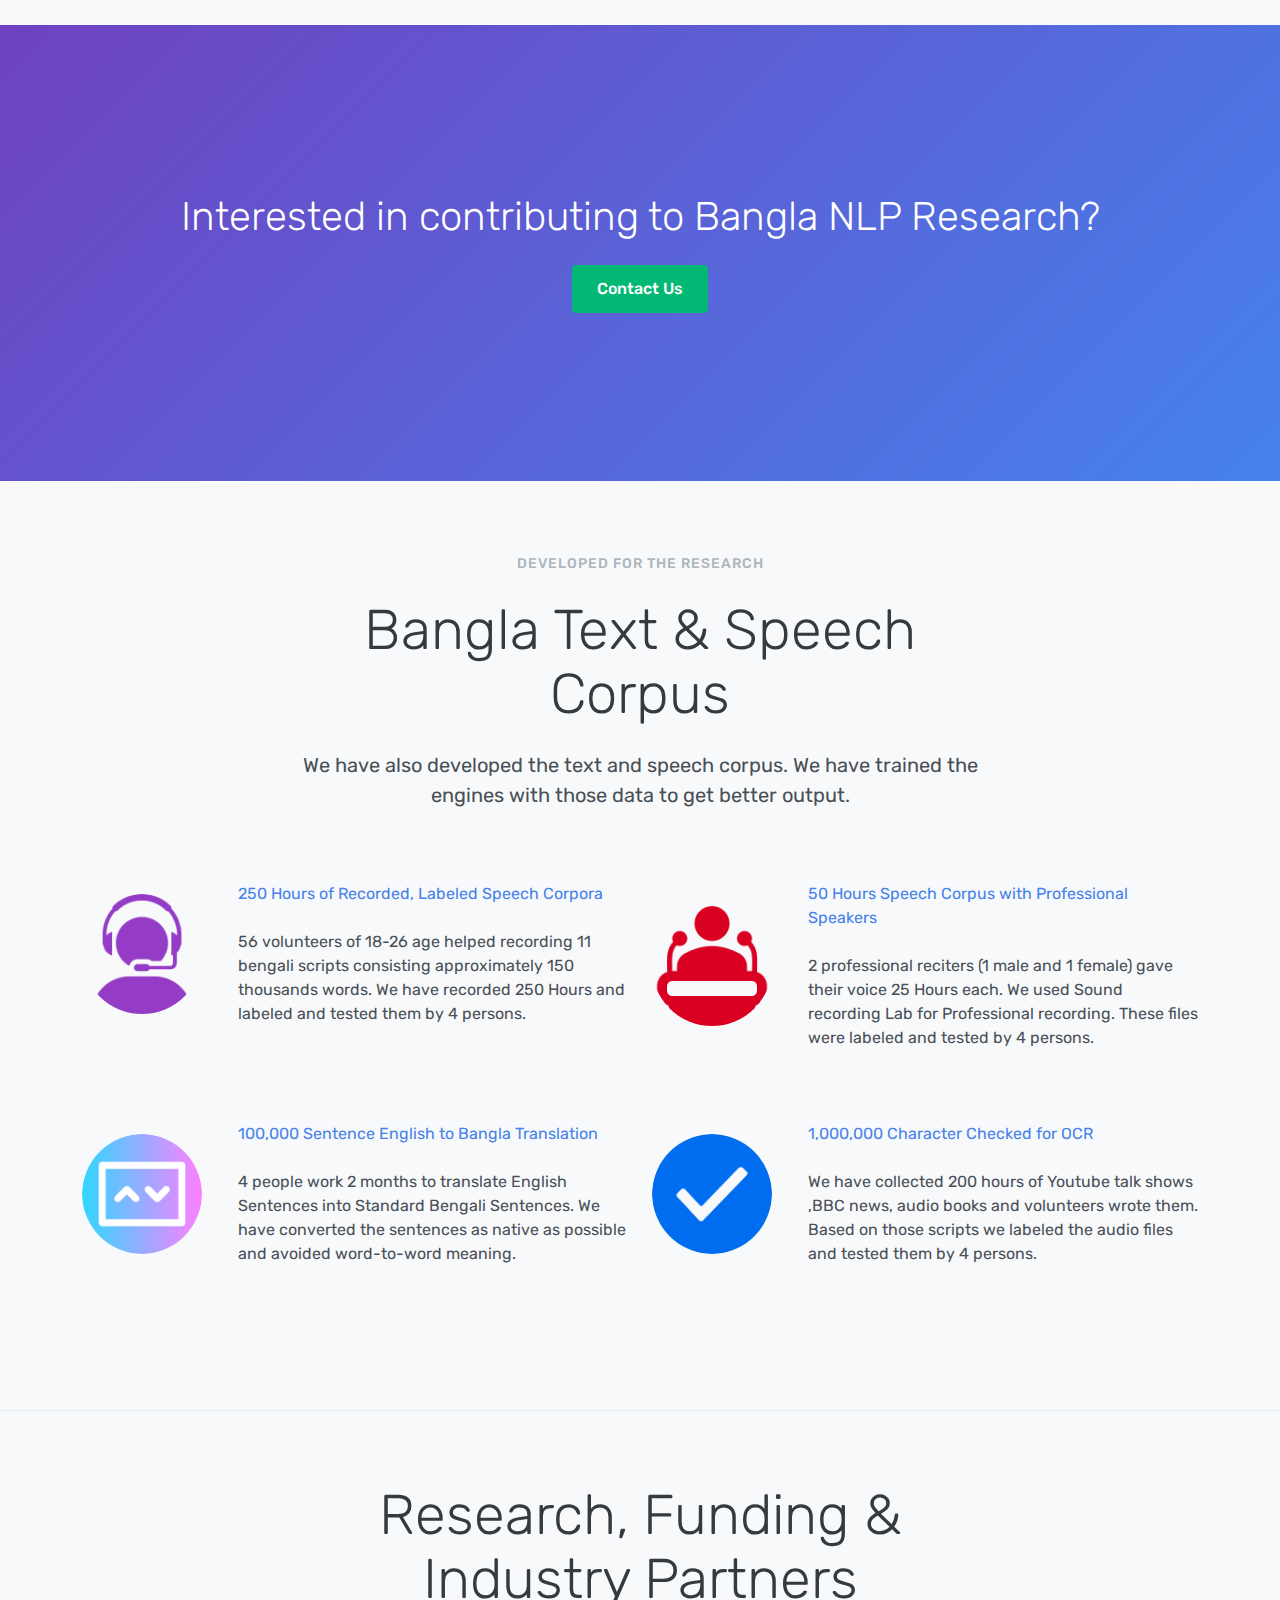
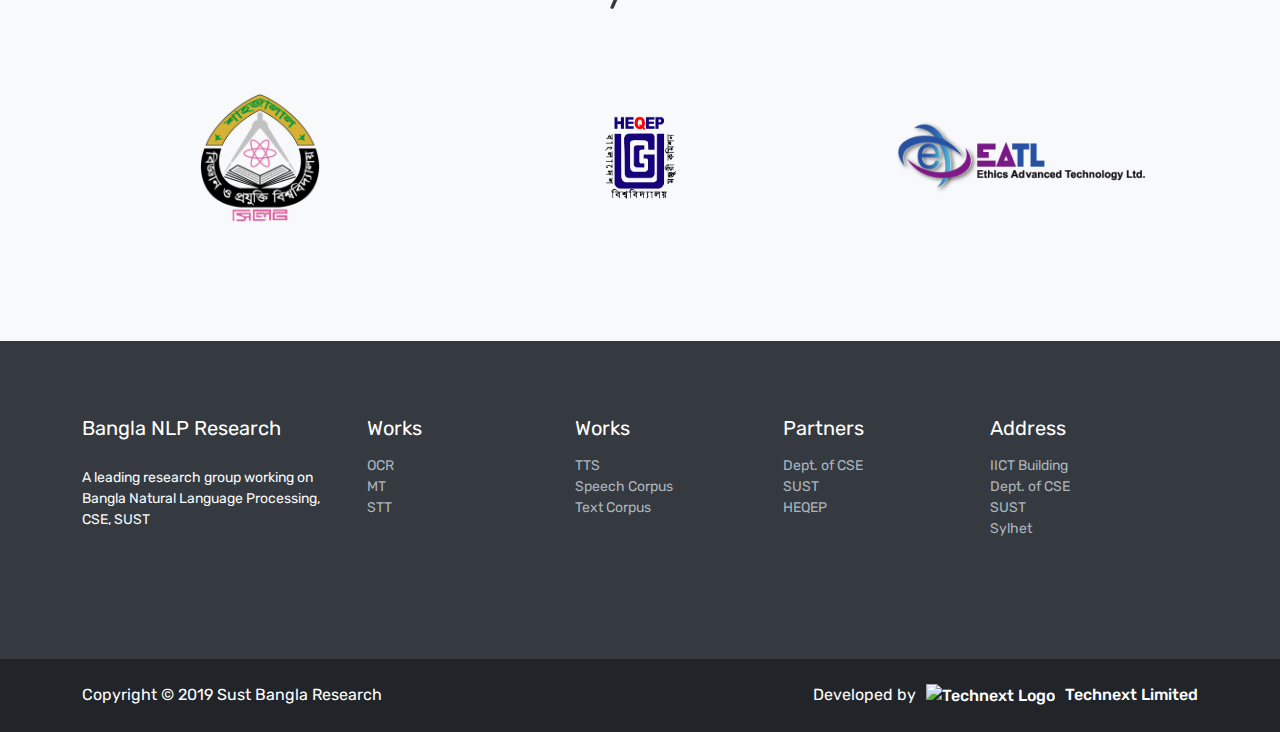
==== commit 6e16aa9f: "Contact Link & Page Fixed" ====
--- a/index.html
+++ b/index.html
@@ -66,7 +66,7 @@
                                         <a href="https://mt.sustbanglaresearch.org/" target="_blank" class="nav-link">MT</a>
                                     </li>
                                     <li class="nav-item">
-                                        <a href="https://mt.sustbanglaresearch.org/" target="_blank" class="nav-link">Contact Us</a>
+                                        <a href="Contact_Us.html" target="_blank" class="nav-link">Contact</a>
                                     </li>
                                 </ul>
 
@@ -251,7 +251,7 @@
                     <div class="row text-center">
                         <div class="col">
                             <h3 class="h1">Interested in contributing to Bangla NLP Research?</h3>
-                            <a href="https://themes.getbootstrap.com/product/wingman-landing-page-app-template" target="_blank" class="btn btn-lg btn-success">Contact Us</a>
+                            <a href="Contact_Us.html" target="_blank" class="btn btn-lg btn-success">Contact Us</a>
                         </div>
                         <!--end of col-->
                     </div>
